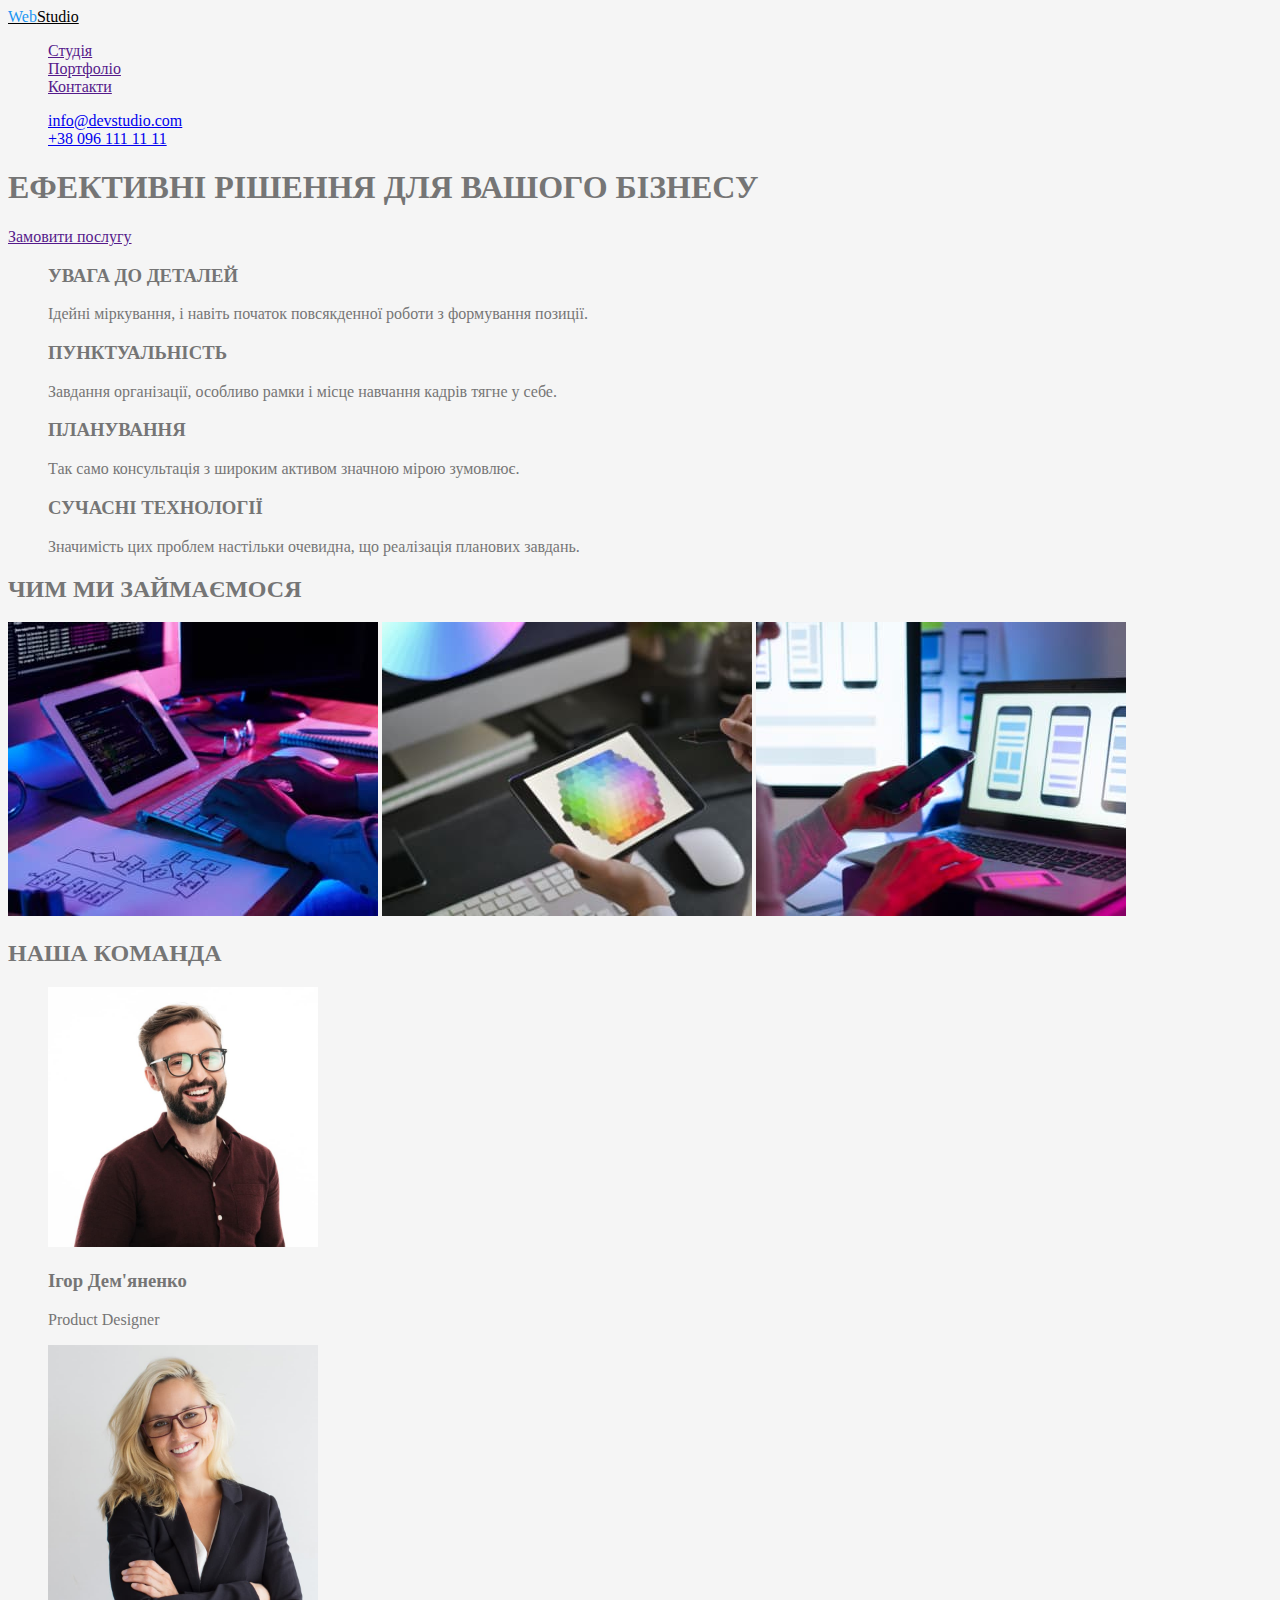
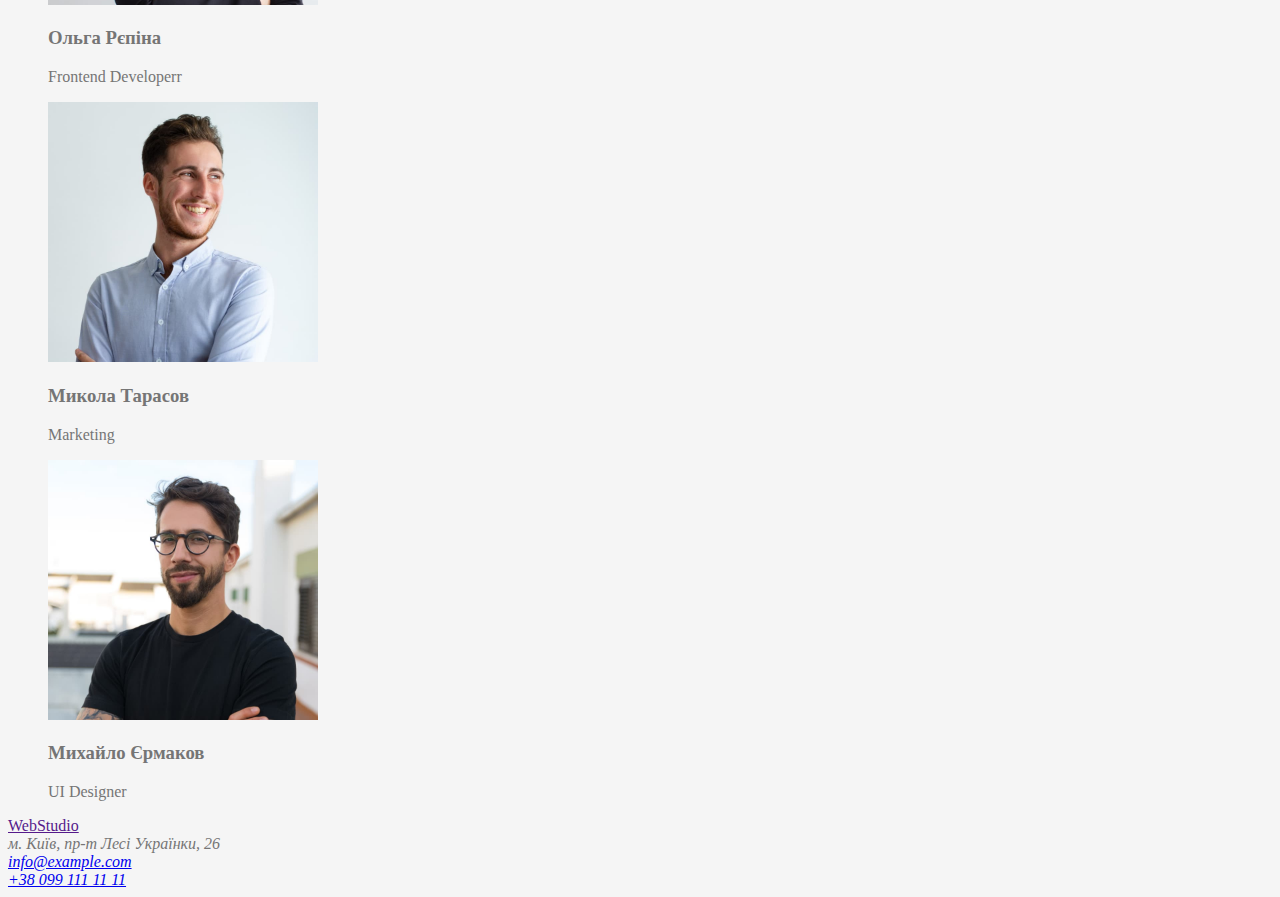
==== index.html @ bde642f1 "Add files via upload" ====
<!DOCTYPE html>
<html lang="uk">
<head>
    <meta charset="UTF-8">
    <meta http-equiv="X-UA-Compatible" content="IE=edge">
    <meta name="viewport" content="width=device-width, initial-scale=1.0">
    <title>goit-markup-hw-01</title>
    <link rel="stylesheet" href="./css/styles.css">
</head>
<body class="page">
<header>
    <nav>
    <a class="logo" href=""><span>Web</span>Studio</a>
</header>
    <ul class="site-nav list">
    <li><a href="">Студія</a></li>
    <li><a href="">Портфоліо</a></li>
    <li><a href="">Контакти</a></li>
    </ul>
    </nav>
    <ul class="contacts list">
    <li><a href="mailto:info@devstudio.com">info@devstudio.com</a></li>
    <li><a href="tel:+380961111111">+38 096 111 11 11</a></li>
    </ul>

<section>
    <h1>ЕФЕКТИВНІ РІШЕННЯ ДЛЯ ВАШОГО БІЗНЕСУ</h1>
    <a href="">Замовити послугу</a>
</section>

    <!-- <h2>Переваги</h2> -->
<section>
    <ul class="benefits list">
        <li>
            <h3>УВАГА ДО ДЕТАЛЕЙ</h3>
            <p>Ідейні міркування, і навіть початок повсякденної роботи з формування позиції.</p>
        </li>
        <li>
            <h3>ПУНКТУАЛЬНІСТЬ</h3>
            <p>Завдання організації, особливо рамки і місце навчання кадрів тягне у себе.</p>
        </li>
        <li>
            <h3>ПЛАНУВАННЯ</h3>
            <p>Так само консультація з широким активом значною мірою зумовлює.</p>
        </li>
        <li>
            <h3>СУЧАСНІ ТЕХНОЛОГІЇ</h3>
            <p>Значимість цих проблем настільки очевидна, що реалізація планових завдань.</p>
        </li>
    </ul>
</section>

    <!-- Послуги -->
<section>
    <h2>ЧИМ МИ ЗАЙМАЄМОСЯ</h2>
            <img src="./images/img-left (1).jpg" alt="Людина працює на десктоп комп'ютері" width="370">
            <img src="./images/img-right (1).jpg" alt="Людина працює на планшеті" width="370">
            <img src="./images/img-center (1).jpg" alt="Людина працює на телефоні" width="370">
</section>

    <!-- Наша команда -->
<section>
    <h2>НАША КОМАНДА</h2>
    <ul class="team list">
        <li>
            <img src="./images/igor (1).jpg" alt="Ігор" width="270">
            <h3>Ігор Дем'яненко</h3>
            <p>Product Designer</p>
        </li>
        <li>
            <img src="./images/olga (1).jpg" alt="Ольга" width="270">
            <h3>Ольга Рєпіна</h3>
            <p>Frontend Developerr</p>
        </li>
        <li>
            <img src="./images/mikola (1).jpg" alt="Микола" width="270">
            <h3>Микола Тарасов</h3>
            <p>Marketing</p>
        </li>
        <li>
            <img src="./images/mihaylo (1).jpg" alt="Михайло" width="270">
            <h3>Михайло Єрмаков</h3>
            <p>UI Designer</p>
        </li>
    </ul>
</section>

<footer>
    <a href="">WebStudio</a>
    <address>м. Київ, пр-т Лесі Українки, 26 <br>
    <a href="mailto:info@example.com">info@example.com</a> <br>
    <a href="tel:+380991111111">+38 099 111 11 11</a>
    </address>
</footer>
</body>
</html>
---- css/styles.css ----
body {
    background-color: #F5F5F5;
    color: #757575;

}

.logo span {
    color: #2196F3;
}

.logo {
    color: #000000;
}

.list {
    list-style: none;
}
/* Цвет заголовков #212121 */

/* Цвет основного текста #757575 */

 /* белый #ffffff  */

/* акцент #2196F3  */

/* Цвет дополнительного фона #F5F5F5 */

/* Цвет дополнительного фона #F5F4FA */
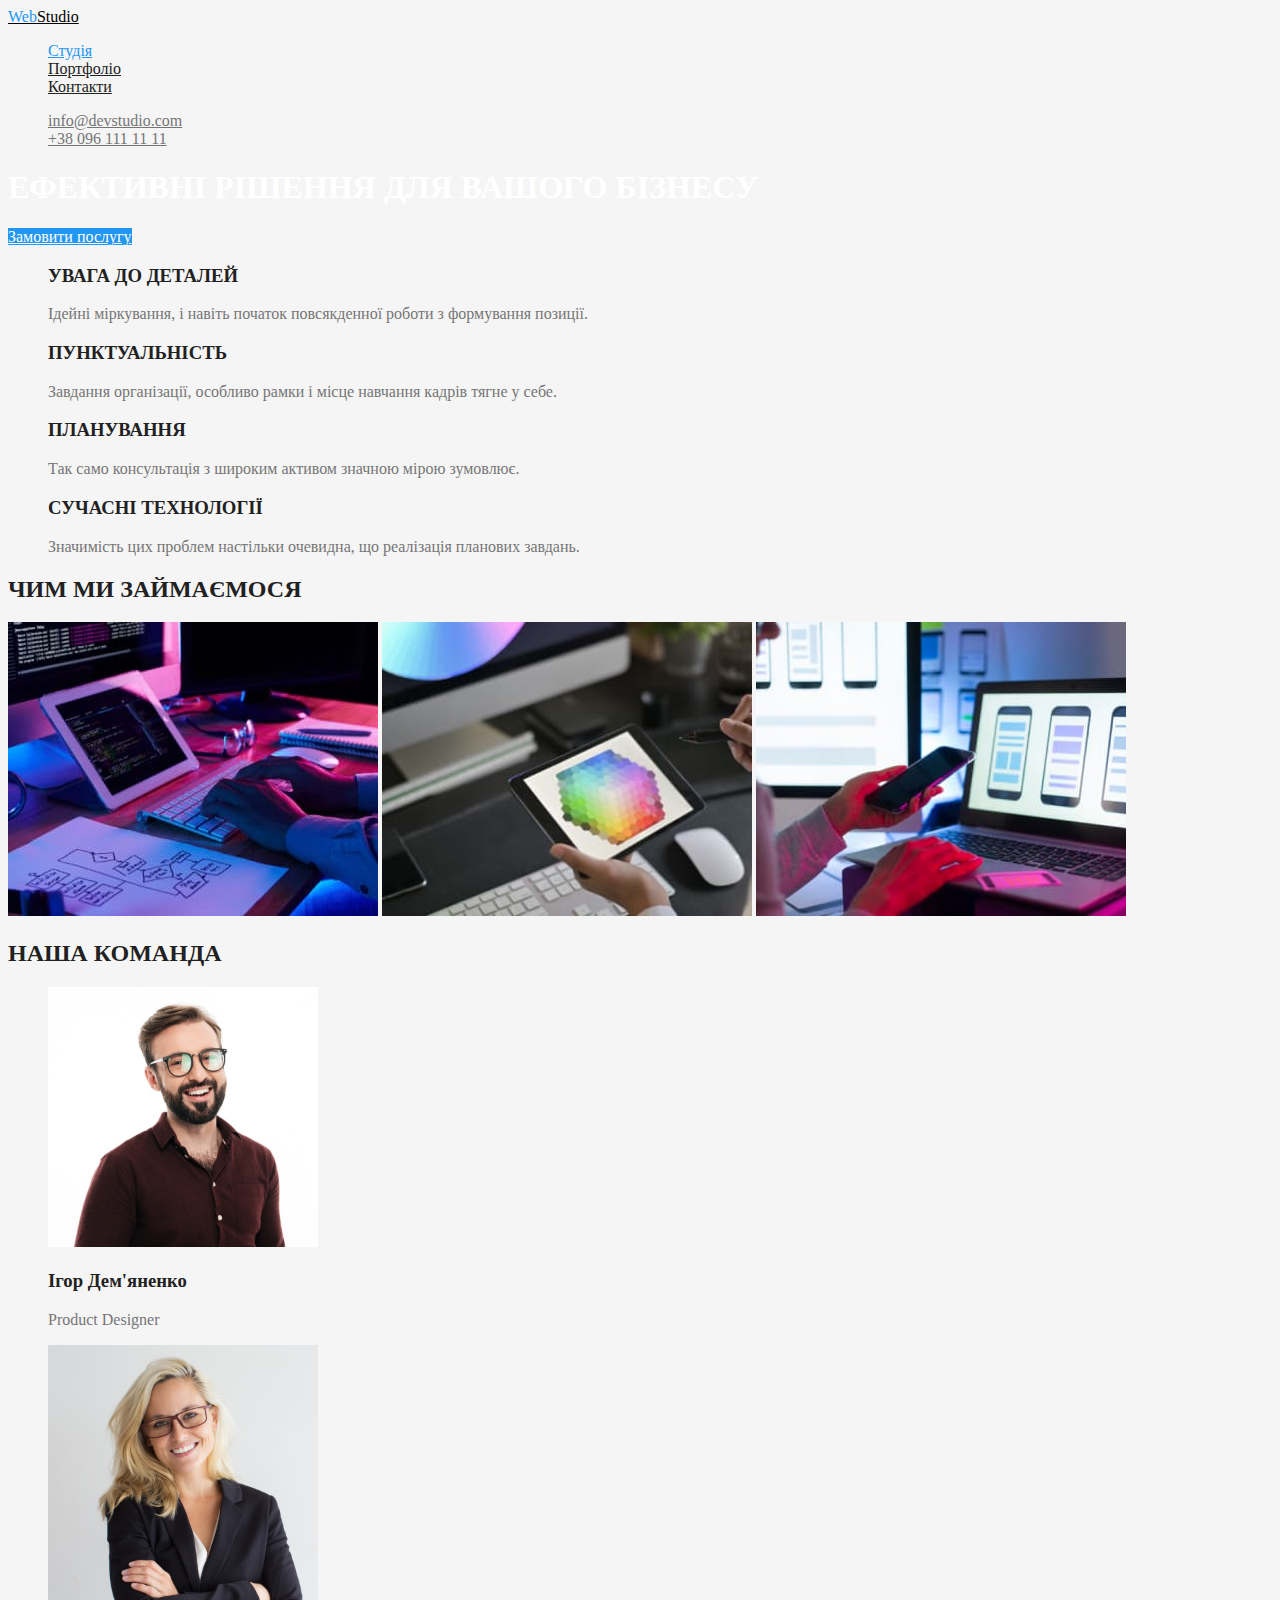
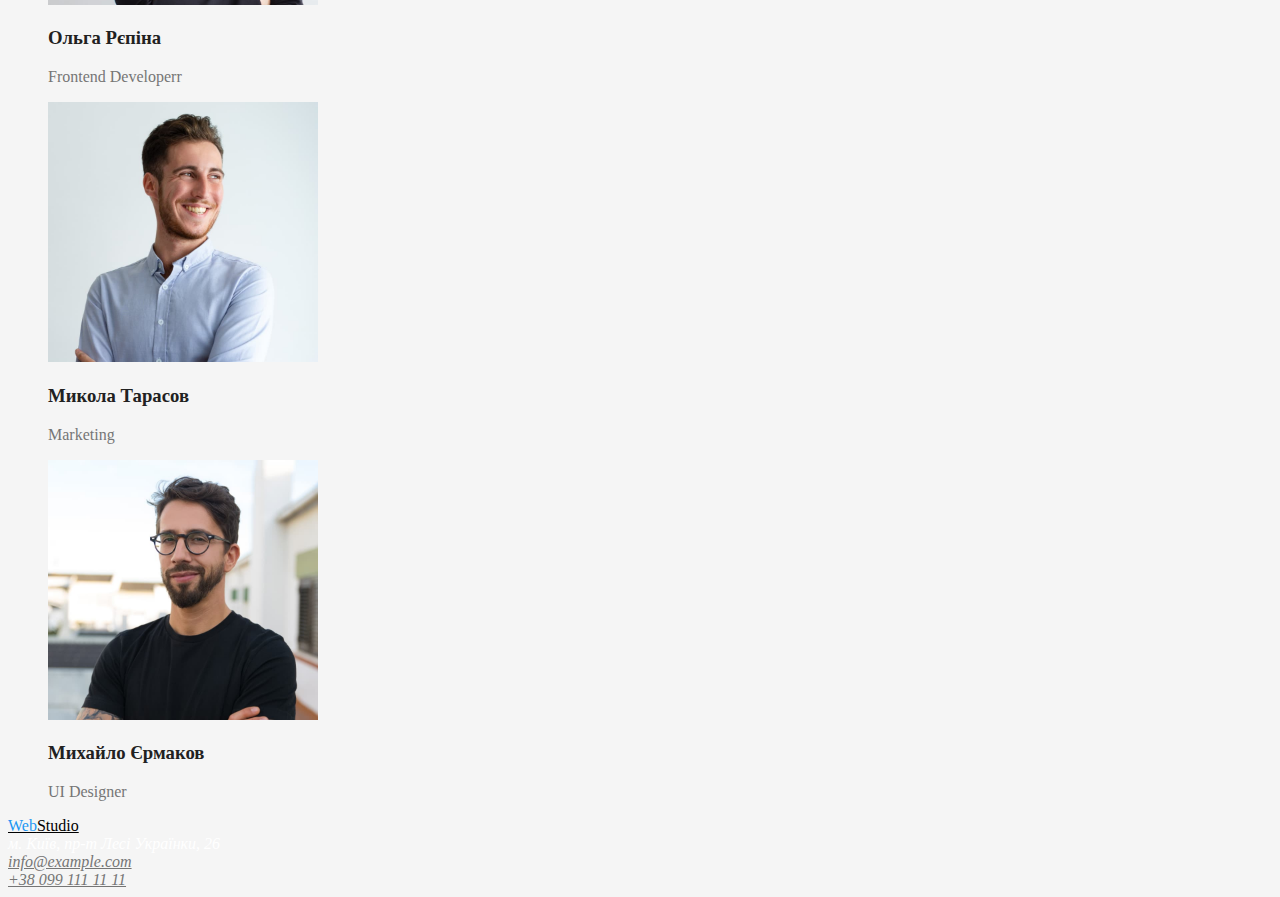
==== commit d77c4483: "добавил стили" ====
--- a/index.html
+++ b/index.html
@@ -5,6 +5,7 @@
     <meta http-equiv="X-UA-Compatible" content="IE=edge">
     <meta name="viewport" content="width=device-width, initial-scale=1.0">
     <title>goit-markup-hw-01</title>
+    <link rel="stylesheet" href="./css/common.css">
     <link rel="stylesheet" href="./css/styles.css">
 </head>
 <body class="page">
@@ -13,9 +14,9 @@
     <a class="logo" href=""><span>Web</span>Studio</a>
 </header>
     <ul class="site-nav list">
-    <li><a href="">Студія</a></li>
-    <li><a href="">Портфоліо</a></li>
-    <li><a href="">Контакти</a></li>
+    <li><a href="" class="link curent">Студія</a></li>
+    <li><a href="./portfolio.html" class="link">Портфоліо</a></li>
+    <li><a href="" class="link">Контакти</a></li>
     </ul>
     </nav>
     <ul class="contacts list">
@@ -23,73 +24,75 @@
     <li><a href="tel:+380961111111">+38 096 111 11 11</a></li>
     </ul>
 
-<section>
-    <h1>ЕФЕКТИВНІ РІШЕННЯ ДЛЯ ВАШОГО БІЗНЕСУ</h1>
-    <a href="">Замовити послугу</a>
+<section class="hero">
+    <h1 class="hero-title">ЕФЕКТИВНІ РІШЕННЯ ДЛЯ ВАШОГО БІЗНЕСУ</h1>
+    <a href="" class="button-primary">Замовити послугу</a>
 </section>
 
     <!-- <h2>Переваги</h2> -->
-<section>
+<section class="section">
     <ul class="benefits list">
         <li>
-            <h3>УВАГА ДО ДЕТАЛЕЙ</h3>
-            <p>Ідейні міркування, і навіть початок повсякденної роботи з формування позиції.</p>
+            <h3 class="section-title">УВАГА ДО ДЕТАЛЕЙ</h3>
+            <p class="section-text">Ідейні міркування, і навіть початок повсякденної роботи з формування позиції.</p>
         </li>
         <li>
-            <h3>ПУНКТУАЛЬНІСТЬ</h3>
-            <p>Завдання організації, особливо рамки і місце навчання кадрів тягне у себе.</p>
+            <h3 class="section-title">ПУНКТУАЛЬНІСТЬ</h3>
+            <p class="section-text">Завдання організації, особливо рамки і місце навчання кадрів тягне у себе.</p>
         </li>
         <li>
-            <h3>ПЛАНУВАННЯ</h3>
-            <p>Так само консультація з широким активом значною мірою зумовлює.</p>
+            <h3 class="section-title">ПЛАНУВАННЯ</h3>
+            <p class="section-text">Так само консультація з широким активом значною мірою зумовлює.</p>
         </li>
         <li>
-            <h3>СУЧАСНІ ТЕХНОЛОГІЇ</h3>
-            <p>Значимість цих проблем настільки очевидна, що реалізація планових завдань.</p>
+            <h3 class="section-title">СУЧАСНІ ТЕХНОЛОГІЇ</h3>
+            <p class="section-text">Значимість цих проблем настільки очевидна, що реалізація планових завдань.</p>
         </li>
     </ul>
 </section>
 
     <!-- Послуги -->
-<section>
-    <h2>ЧИМ МИ ЗАЙМАЄМОСЯ</h2>
+<section class="section">
+    <h2 class="section-title">ЧИМ МИ ЗАЙМАЄМОСЯ</h2>
             <img src="./images/img-left (1).jpg" alt="Людина працює на десктоп комп'ютері" width="370">
             <img src="./images/img-right (1).jpg" alt="Людина працює на планшеті" width="370">
             <img src="./images/img-center (1).jpg" alt="Людина працює на телефоні" width="370">
 </section>
 
     <!-- Наша команда -->
-<section>
-    <h2>НАША КОМАНДА</h2>
+<section class="section teame">
+    <h2 class="section-title">НАША КОМАНДА</h2>
     <ul class="team list">
         <li>
             <img src="./images/igor (1).jpg" alt="Ігор" width="270">
-            <h3>Ігор Дем'яненко</h3>
-            <p>Product Designer</p>
+            <h3 class="section-title">Ігор Дем'яненко</h3>
+            <p class="teame job">Product Designer</p>
         </li>
         <li>
             <img src="./images/olga (1).jpg" alt="Ольга" width="270">
-            <h3>Ольга Рєпіна</h3>
-            <p>Frontend Developerr</p>
+            <h3 class="section-title">Ольга Рєпіна</h3>
+            <p class="teame job">Frontend Developerr</p>
         </li>
         <li>
             <img src="./images/mikola (1).jpg" alt="Микола" width="270">
-            <h3>Микола Тарасов</h3>
-            <p>Marketing</p>
+            <h3 class="section-title">Микола Тарасов</h3>
+            <p class="teame job">Marketing</p>
         </li>
         <li>
             <img src="./images/mihaylo (1).jpg" alt="Михайло" width="270">
-            <h3>Михайло Єрмаков</h3>
-            <p>UI Designer</p>
+            <h3 class="section-title">Михайло Єрмаков</h3>
+            <p class="teame job">UI Designer</p>
         </li>
     </ul>
 </section>
 
 <footer>
-    <a href="">WebStudio</a>
-    <address>м. Київ, пр-т Лесі Українки, 26 <br>
-    <a href="mailto:info@example.com">info@example.com</a> <br>
-    <a href="tel:+380991111111">+38 099 111 11 11</a>
+    <a class="logo" href=""><span>Web</span>Studio</a>
+    <address class="address">м. Київ, пр-т Лесі Українки, 26 <br>
+        <div class="contacts">
+        <a href="mailto:info@example.com">info@example.com</a> <br>
+        <a href="tel:+380991111111">+38 099 111 11 11</a>
+        </div>
     </address>
 </footer>
 </body>
--- a/css/common.css
+++ b/css/common.css
@@ -0,0 +1,72 @@
+:root {
+    --primery-text-color: #757575;
+    --title-text-color: #212121;
+    --accent-color: #2196F3;
+}
+
+body {
+    background-color: #F5F5F5;
+    color: var(--primery-text-color);
+
+}
+
+.logo span {
+    color: #2196F3;
+}
+
+.logo {
+    color: #000000;
+}
+.logo:hover {
+    color: #2196F3;
+}
+.logo span:hover {
+    color: #000000;
+}
+
+.site-nav .link.curent {
+    color: var(--accent-color);
+}
+
+
+.list {
+    list-style: none;
+}
+/* Цвет заголовков #212121 */
+
+/* Цвет основного текста #757575 */
+
+ /* белый #ffffff  */
+
+/* акцент #2196F3  */
+
+/* Цвет основного фона #F5F5F5 */
+
+/* Цвет дополнительного фона #F5F4FA */
+
+
+    /* site-nav */
+.site-nav a {
+    color:var(--title-text-color);
+}
+.contacts a {
+    color: var(--primery-text-color);
+}
+
+.site-nav a:hover,
+.site-nav a:focus {
+    color: var(--accent-color);
+}
+
+.contacts a:hover,
+.contacts a:focus {
+    color: var(--accent-color);
+}
+
+
+/* Футер */
+
+.address {
+    color: #FFFFFF;
+}
+
--- a/css/styles.css
+++ b/css/styles.css
@@ -1,6 +1,12 @@
+:root {
+    --primery-text-color: #757575;
+    --title-text-color: #212121;
+    --accent-color: #2196F3;
+}
+
 body {
     background-color: #F5F5F5;
-    color: #757575;
+    color: var(--primery-text-color);
 
 }
 
@@ -11,6 +17,17 @@
 .logo {
     color: #000000;
 }
+.logo:hover {
+    color: #2196F3;
+}
+.logo span:hover {
+    color: #000000;
+}
+
+.site-nav .link.curent {
+    color: var(--accent-color);
+}
+
 
 .list {
     list-style: none;
@@ -23,7 +40,66 @@
 
 /* акцент #2196F3  */
 
-/* Цвет дополнительного фона #F5F5F5 */
+/* Цвет основного фона #F5F5F5 */
 
 /* Цвет дополнительного фона #F5F4FA */
 
+
+    /* site-nav */
+.site-nav a {
+    color:var(--title-text-color);
+}
+.contacts a {
+    color: rgba(117, 117, 117, 1);
+}
+
+.site-nav a:hover,
+.site-nav a:focus {
+    color: var(--accent-color);
+}
+
+.contacts a:hover,
+.contacts a:focus {
+    color: var(--accent-color);
+}
+
+.section-title {
+    color: var(--title-text-color);
+}
+
+    /* Hero */
+
+.hero-title {
+    color: #FFFFFF;
+}
+.button-primary {
+    color: #FFFFFF;
+    background-color: var(--accent-color);
+}
+
+    /* Section */
+    
+.section-title {
+    color: var(--title-text-color);
+}
+
+    /* Переваги */
+
+.section-text {
+    color: var(--primery-text-color);
+}  
+
+    /* Послуги */
+
+    /* Команда */
+
+ .teame job {
+    color: var(--primery-text-color);
+ }   
+
+    /* Футер */
+
+.address {
+    color: #FFFFFF;
+}
+
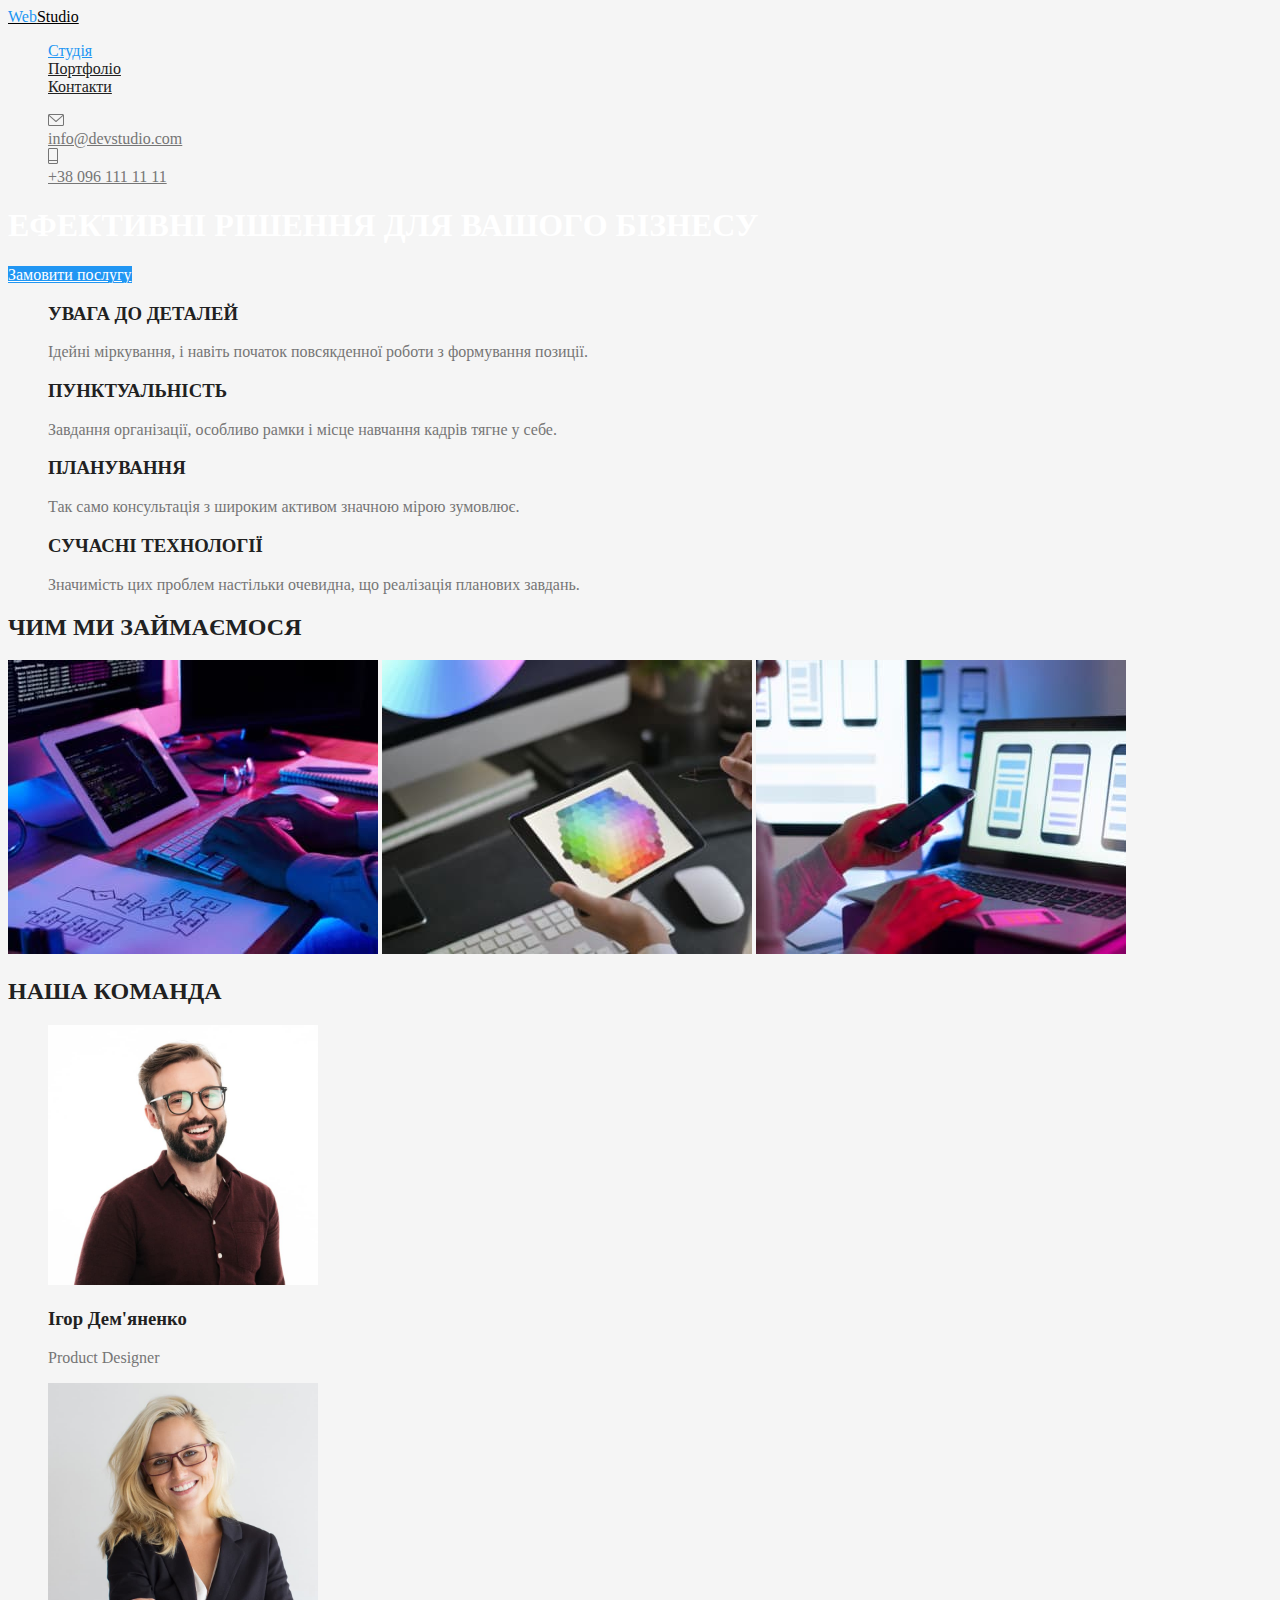
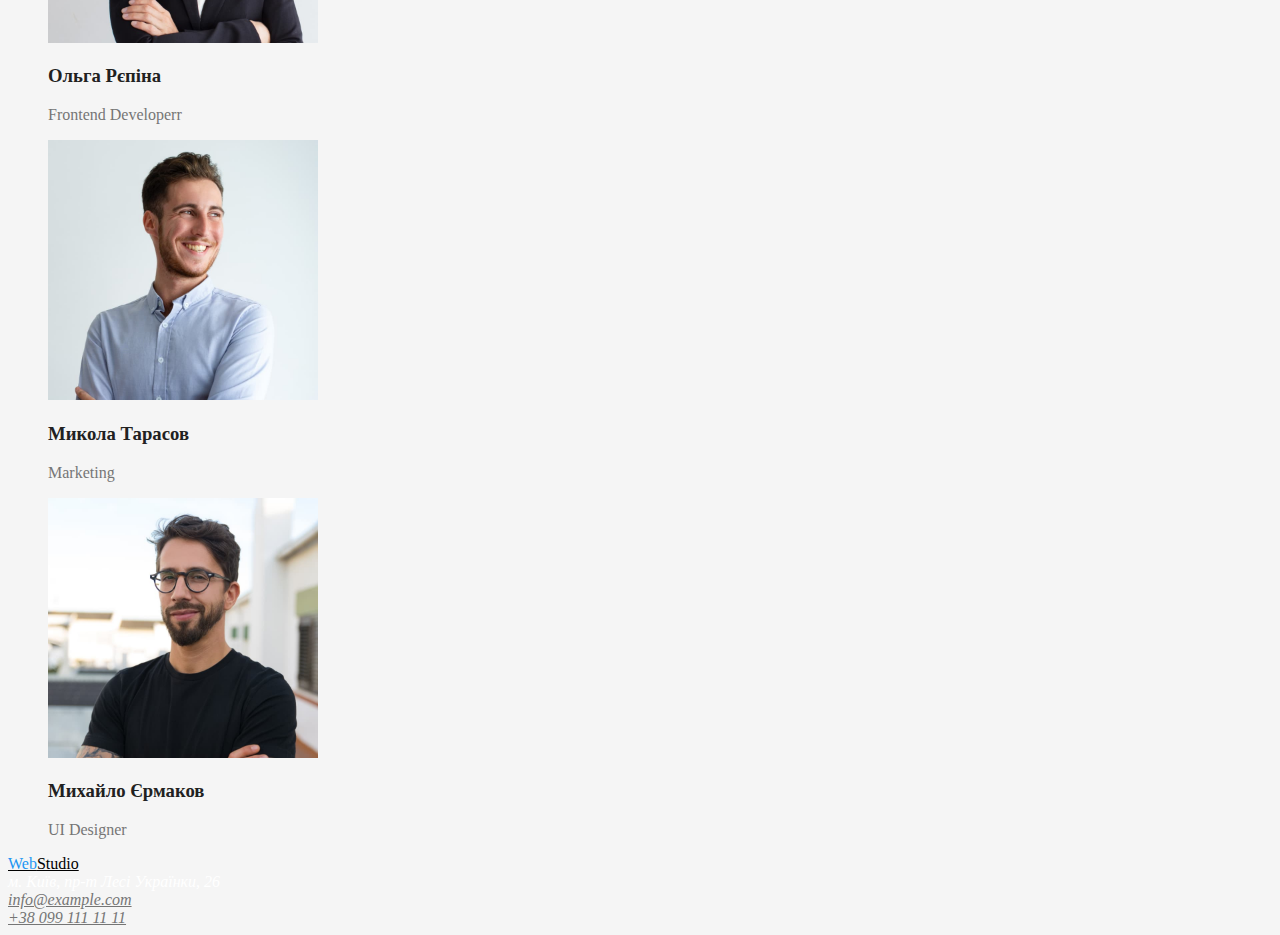
==== commit 22d0ff80: "Добавив  іконки в хедер" ====
--- a/index.html
+++ b/index.html
@@ -20,7 +20,9 @@
     </ul>
     </nav>
     <ul class="contacts list">
+    <img src="./images/iconmail.svg" alt="Иконка конверт">
     <li><a href="mailto:info@devstudio.com">info@devstudio.com</a></li>
+    <img src="./images/icontel.svg" alt="Иконка телефон">
     <li><a href="tel:+380961111111">+38 096 111 11 11</a></li>
     </ul>
 
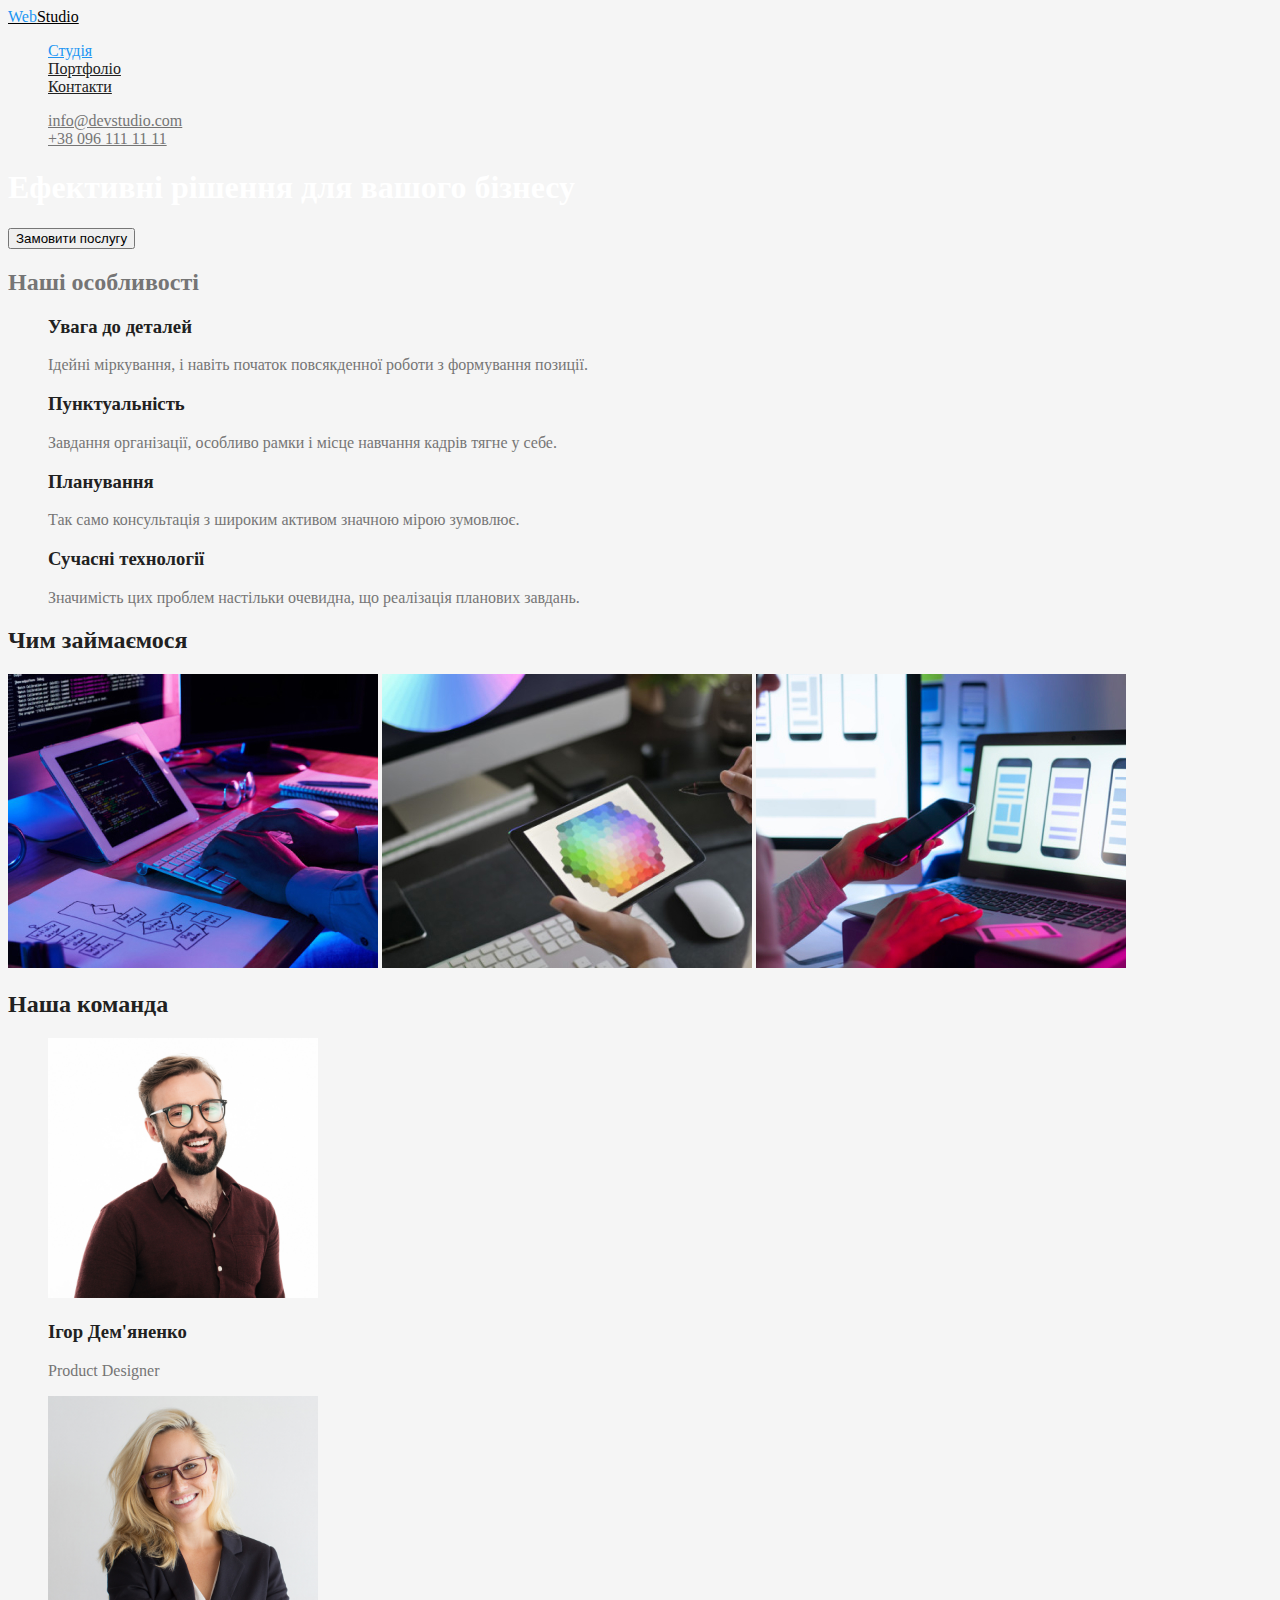
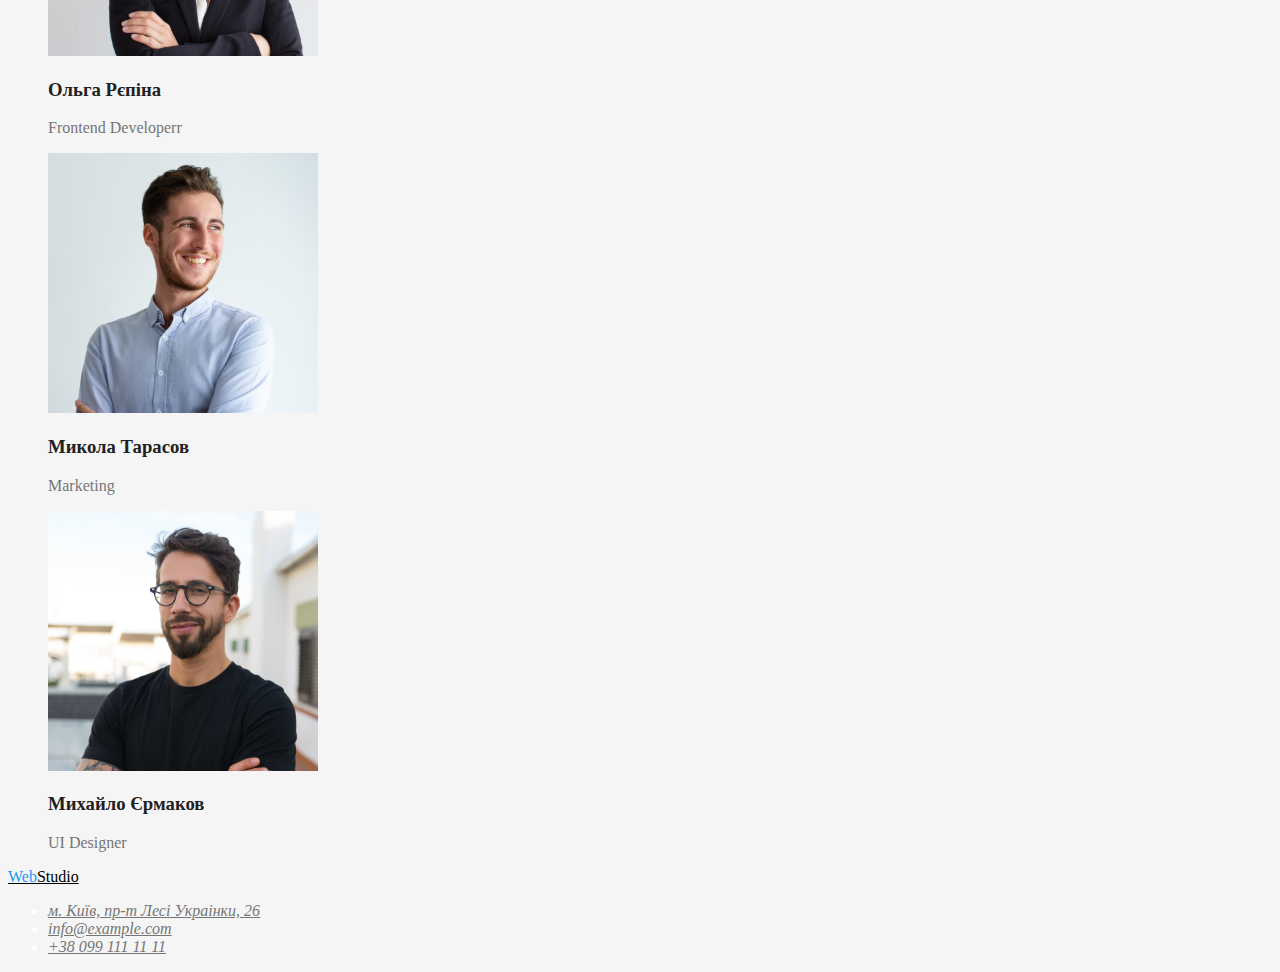
==== commit b1ce6e9c: "вніс правки після перевірки 1го ДЗ ментором" ====
--- a/index.html
+++ b/index.html
@@ -4,50 +4,65 @@
     <meta charset="UTF-8">
     <meta http-equiv="X-UA-Compatible" content="IE=edge">
     <meta name="viewport" content="width=device-width, initial-scale=1.0">
-    <title>goit-markup-hw-01</title>
+    <title>goit-markup-hw-02</title>
     <link rel="stylesheet" href="./css/common.css">
     <link rel="stylesheet" href="./css/styles.css">
+
+    <!-- Favicon start-->
+    <link rel="apple-touch-icon" sizes="180x180" href="./images/favicon/apple-touch-icon.png">
+    <link rel="icon" type="image/png" sizes="32x32" href="./images/favicon/favicon-32x32.png">
+    <link rel="icon" type="image/png" sizes="16x16" href="./images/favicon/favicon-16x16.png">
+    <link rel="manifest" href="./images/favicon/site.webmanifest">
+    <meta name="msapplication-TileColor" content="#da532c">
+    <meta name="theme-color" content="#ffffff">
+    <!-- Favicon end -->
+
 </head>
 <body class="page">
 <header>
     <nav>
     <a class="logo" href=""><span>Web</span>Studio</a>
-</header>
+
     <ul class="site-nav list">
     <li><a href="" class="link curent">Студія</a></li>
     <li><a href="./portfolio.html" class="link">Портфоліо</a></li>
     <li><a href="" class="link">Контакти</a></li>
     </ul>
     </nav>
+</header>
     <ul class="contacts list">
-    <img src="./images/iconmail.svg" alt="Иконка конверт">
     <li><a href="mailto:info@devstudio.com">info@devstudio.com</a></li>
-    <img src="./images/icontel.svg" alt="Иконка телефон">
     <li><a href="tel:+380961111111">+38 096 111 11 11</a></li>
     </ul>
 
+<main>
+
 <section class="hero">
-    <h1 class="hero-title">ЕФЕКТИВНІ РІШЕННЯ ДЛЯ ВАШОГО БІЗНЕСУ</h1>
-    <a href="" class="button-primary">Замовити послугу</a>
+    <h1 class="hero-title">Ефективні рішення для вашого бізнесу</h1>
+    <button type="button">Замовити послугу</button>
 </section>
 
     <!-- <h2>Переваги</h2> -->
 <section class="section">
+
+    <!-- цей h2 будемо скривати -->
+    <h2>Наші особливості</h2>
+
     <ul class="benefits list">
         <li>
-            <h3 class="section-title">УВАГА ДО ДЕТАЛЕЙ</h3>
+            <h3 class="section-title">Увага до деталей</h3>
             <p class="section-text">Ідейні міркування, і навіть початок повсякденної роботи з формування позиції.</p>
         </li>
         <li>
-            <h3 class="section-title">ПУНКТУАЛЬНІСТЬ</h3>
+            <h3 class="section-title">Пунктуальність</h3>
             <p class="section-text">Завдання організації, особливо рамки і місце навчання кадрів тягне у себе.</p>
         </li>
         <li>
-            <h3 class="section-title">ПЛАНУВАННЯ</h3>
+            <h3 class="section-title">Планування</h3>
             <p class="section-text">Так само консультація з широким активом значною мірою зумовлює.</p>
         </li>
         <li>
-            <h3 class="section-title">СУЧАСНІ ТЕХНОЛОГІЇ</h3>
+            <h3 class="section-title">Сучасні технології</h3>
             <p class="section-text">Значимість цих проблем настільки очевидна, що реалізація планових завдань.</p>
         </li>
     </ul>
@@ -55,46 +70,55 @@
 
     <!-- Послуги -->
 <section class="section">
-    <h2 class="section-title">ЧИМ МИ ЗАЙМАЄМОСЯ</h2>
-            <img src="./images/img-left (1).jpg" alt="Людина працює на десктоп комп'ютері" width="370">
-            <img src="./images/img-right (1).jpg" alt="Людина працює на планшеті" width="370">
-            <img src="./images/img-center (1).jpg" alt="Людина працює на телефоні" width="370">
+    <h2 class="section-title">Чим займаємося</h2>
+            <img src="./images/img-left.jpg" alt="Людина працює на десктоп комп'ютері" width="370">
+            <img src="./images/img-right.jpg" alt="Людина працює на планшеті" width="370">
+            <img src="./images/img-center.jpg" alt="Людина працює на телефоні" width="370">
 </section>
 
     <!-- Наша команда -->
 <section class="section teame">
-    <h2 class="section-title">НАША КОМАНДА</h2>
+    <h2 class="section-title">Наша команда</h2>
     <ul class="team list">
         <li>
-            <img src="./images/igor (1).jpg" alt="Ігор" width="270">
+            <img src="./images/igor.jpg" alt="Ігор" width="270">
             <h3 class="section-title">Ігор Дем'яненко</h3>
             <p class="teame job">Product Designer</p>
         </li>
         <li>
-            <img src="./images/olga (1).jpg" alt="Ольга" width="270">
+            <img src="./images/olga.jpg" alt="Ольга" width="270">
             <h3 class="section-title">Ольга Рєпіна</h3>
             <p class="teame job">Frontend Developerr</p>
         </li>
         <li>
-            <img src="./images/mikola (1).jpg" alt="Микола" width="270">
+            <img src="./images/mikola.jpg" alt="Микола" width="270">
             <h3 class="section-title">Микола Тарасов</h3>
             <p class="teame job">Marketing</p>
         </li>
         <li>
-            <img src="./images/mihaylo (1).jpg" alt="Михайло" width="270">
+            <img src="./images/mihaylo.jpg" alt="Михайло" width="270">
             <h3 class="section-title">Михайло Єрмаков</h3>
             <p class="teame job">UI Designer</p>
         </li>
     </ul>
 </section>
 
+</main>
+
 <footer>
     <a class="logo" href=""><span>Web</span>Studio</a>
-    <address class="address">м. Київ, пр-т Лесі Українки, 26 <br>
-        <div class="contacts">
-        <a href="mailto:info@example.com">info@example.com</a> <br>
-        <a href="tel:+380991111111">+38 099 111 11 11</a>
-        </div>
+    <address class="address">
+        <ul class="contacts">
+            <li>
+            <a href="https://goo.gl/maps/CPtrU1FHBa2aNyZL9" target="_blank" rel="noopener noreferrer nofollow">м. Київ, пр-т Лесі Украінки, 26</a>  
+            </li>
+            <li>
+            <a href="mailto:info@example.com">info@example.com</a>
+            </li>
+            <li>
+            <a href="tel:+380991111111">+38 099 111 11 11</a>
+            </li>
+        </ul>
     </address>
 </footer>
 </body>
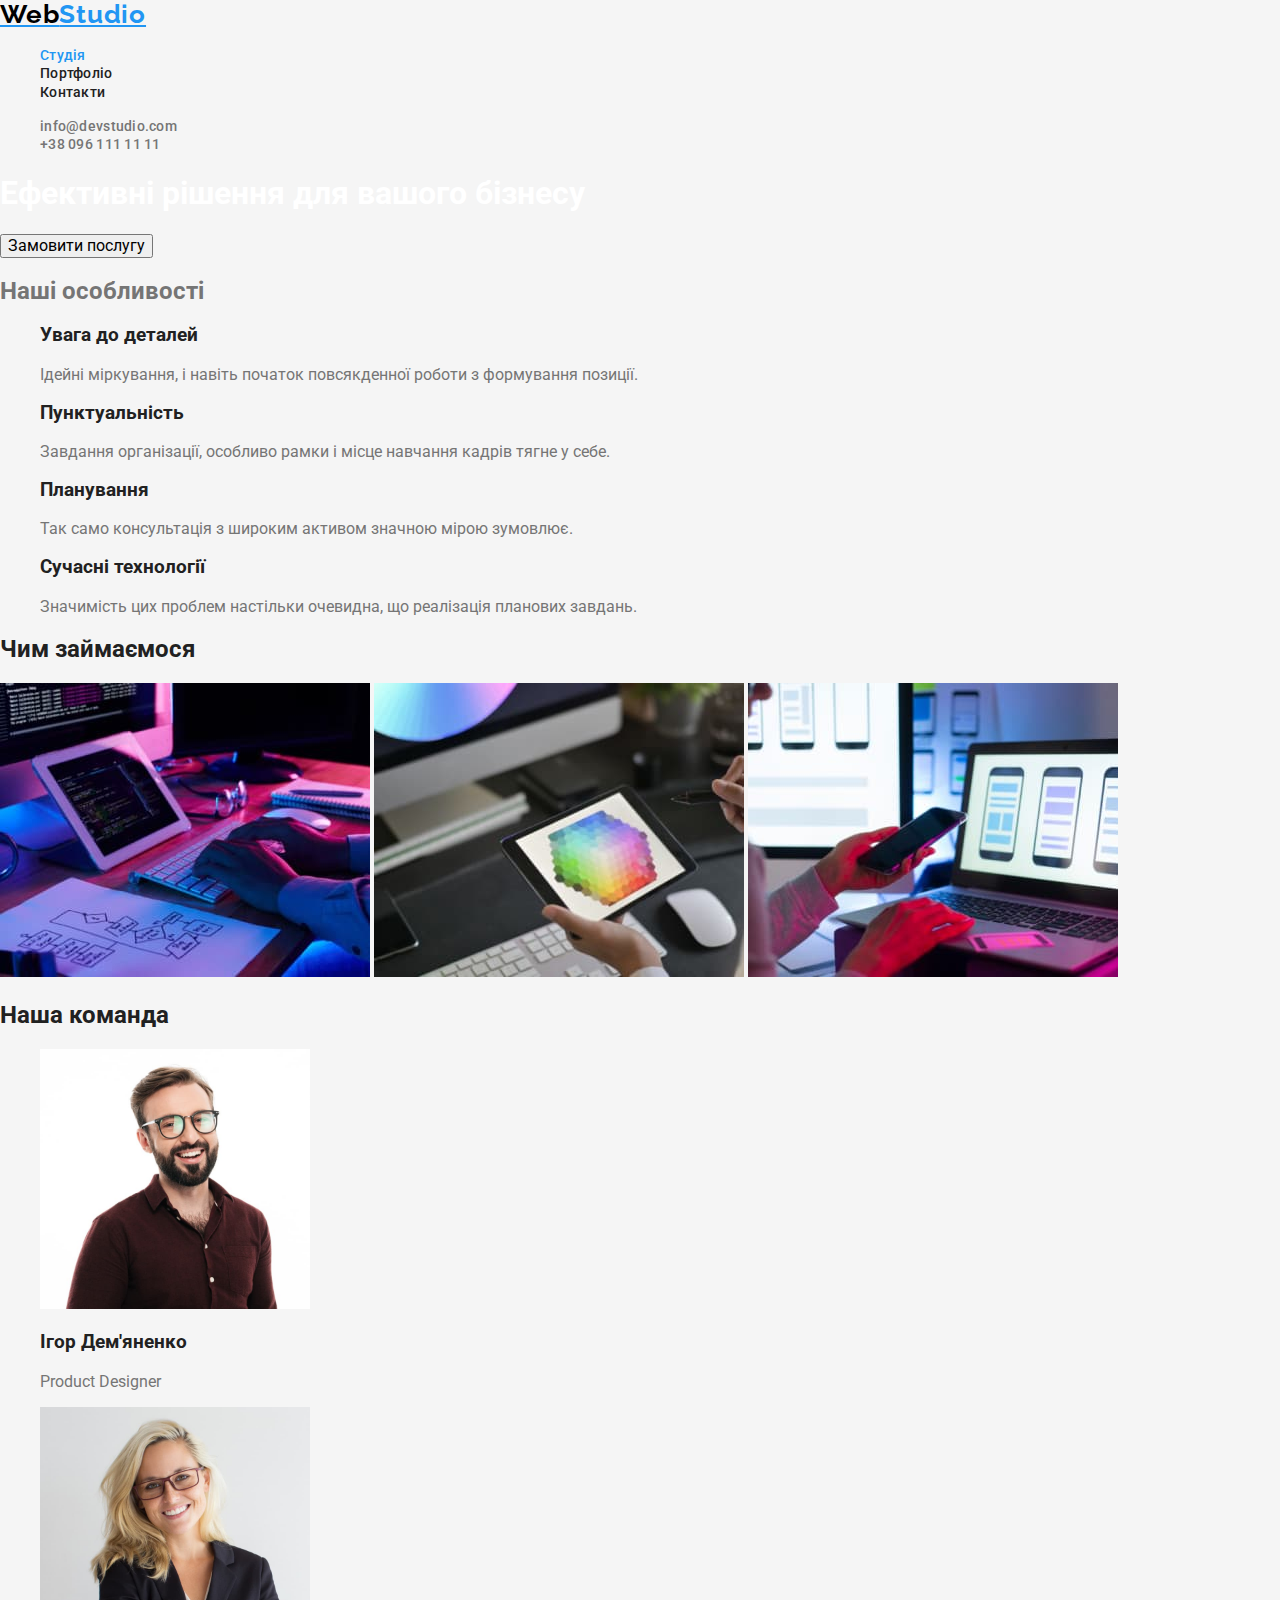
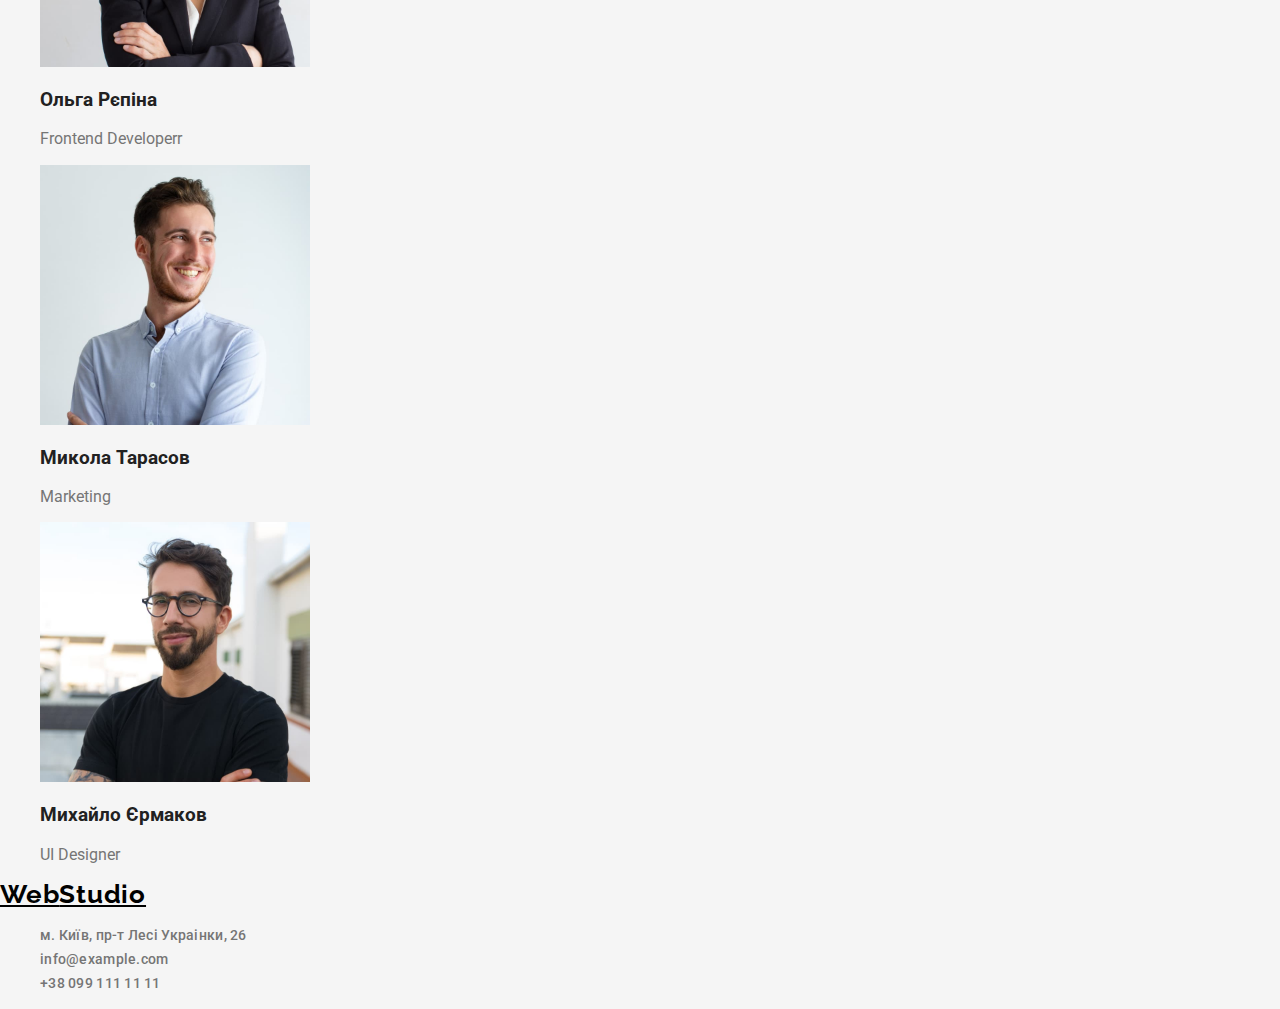
==== commit 3efbdf21: "сделал файл portfolio.css" ====
--- a/index.html
+++ b/index.html
@@ -5,6 +5,12 @@
     <meta http-equiv="X-UA-Compatible" content="IE=edge">
     <meta name="viewport" content="width=device-width, initial-scale=1.0">
     <title>goit-markup-hw-02</title>
+
+    <link rel="preconnect" href="https://fonts.googleapis.com">
+    <link rel="preconnect" href="https://fonts.gstatic.com" crossorigin>
+    <link href="https://fonts.googleapis.com/css2?family=Raleway:wght@700&family=Roboto:wght@400;500;700;900&display=swap" rel="stylesheet">
+
+    <link rel="stylesheet" href="https://cdnjs.cloudflare.com/ajax/libs/modern-normalize/1.1.0/modern-normalize.min.css">
     <link rel="stylesheet" href="./css/common.css">
     <link rel="stylesheet" href="./css/styles.css">
 
@@ -83,22 +89,22 @@
         <li>
             <img src="./images/igor.jpg" alt="Ігор" width="270">
             <h3 class="section-title">Ігор Дем'яненко</h3>
-            <p class="teame job">Product Designer</p>
+            <p lang="en" class="teame job">Product Designer</p>
         </li>
         <li>
             <img src="./images/olga.jpg" alt="Ольга" width="270">
             <h3 class="section-title">Ольга Рєпіна</h3>
-            <p class="teame job">Frontend Developerr</p>
+            <p lang="en" class="teame job">Frontend Developerr</p>
         </li>
         <li>
             <img src="./images/mikola.jpg" alt="Микола" width="270">
             <h3 class="section-title">Микола Тарасов</h3>
-            <p class="teame job">Marketing</p>
+            <p lang="en" class="teame job">Marketing</p>
         </li>
         <li>
             <img src="./images/mihaylo.jpg" alt="Михайло" width="270">
             <h3 class="section-title">Михайло Єрмаков</h3>
-            <p class="teame job">UI Designer</p>
+            <p lang="en" class="teame job">UI Designer</p>
         </li>
     </ul>
 </section>
@@ -108,7 +114,7 @@
 <footer>
     <a class="logo" href=""><span>Web</span>Studio</a>
     <address class="address">
-        <ul class="contacts">
+        <ul class="contacts list">
             <li>
             <a href="https://goo.gl/maps/CPtrU1FHBa2aNyZL9" target="_blank" rel="noopener noreferrer nofollow">м. Київ, пр-т Лесі Украінки, 26</a>  
             </li>
--- a/css/common.css
+++ b/css/common.css
@@ -5,17 +5,33 @@
 }
 
 body {
+    font-family: Roboto, sans-serif;
     background-color: #F5F5F5;
     color: var(--primery-text-color);
 
 }
 
 .logo span {
-    color: #2196F3;
+    font-family: Raleway, sans-serif;
+    font-weight: 700;
+    color: #010202;
+    font-style: normal;
+    font-weight: 700;
+    font-size: 26px;
+    line-height: 1,2;
+    letter-spacing: 0.03em;
 }
 
 .logo {
+    font-family: Raleway, sans-serif;
+    font-weight: 700;
     color: #000000;
+    font-style: normal;
+    font-weight: 700;
+    font-size: 26px;
+    line-height: 1,2;
+    letter-spacing: 0.03em;
+    
 }
 .logo:hover {
     color: #2196F3;
@@ -46,12 +62,24 @@
 
 
     /* site-nav */
-.site-nav a {
-    color:var(--title-text-color);
-}
-.contacts a {
-    color: var(--primery-text-color);
-}
+    .site-nav a {
+        color:var(--title-text-color);
+        font-style: normal;
+        font-weight: 500;
+        font-size: 14px;
+        line-height: 1,4;
+        letter-spacing: 0.02em;
+        text-decoration: none;
+    }
+    .contacts a {
+        color: var(--primery-text-color);
+        font-style: normal;
+        font-weight: 500;
+        font-size: 14px;
+        line-height: 1,4;
+        letter-spacing: 0.02em;
+        text-decoration: none;
+    }
 
 .site-nav a:hover,
 .site-nav a:focus {
@@ -68,5 +96,10 @@
 
 .address {
     color: #FFFFFF;
+    font-weight: 400;
+    font-size: 14px;
+    line-height: 1.7;
+    letter-spacing: 0.03em;
+
 }
 
--- a/css/styles.css
+++ b/css/styles.css
@@ -5,17 +5,32 @@
 }
 
 body {
+    font-family: Roboto, sans-serif;
     background-color: #F5F5F5;
     color: var(--primery-text-color);
 
 }
 
 .logo span {
-    color: #2196F3;
+    font-family: Raleway, sans-serif;
+    font-weight: 700;
+    color: #010202;
+    font-style: normal;
+    font-weight: 700;
+    font-size: 26px;
+    line-height: 1,2;
+    letter-spacing: 0.03em;
 }
 
 .logo {
+    font-family: Raleway, sans-serif;
+    font-weight: 700;
     color: #000000;
+    font-style: normal;
+    font-weight: 700;
+    font-size: 26px;
+    line-height: 1,2;
+    letter-spacing: 0.03em;
 }
 .logo:hover {
     color: #2196F3;
@@ -46,11 +61,21 @@
 
 
     /* site-nav */
-.site-nav a {
-    color:var(--title-text-color);
-}
-.contacts a {
-    color: rgba(117, 117, 117, 1);
+    .site-nav a {
+        color:var(--title-text-color);
+        font-weight: 500;
+        font-size: 14px;
+        line-height: 1,4;
+        letter-spacing: 0.02em;
+        text-decoration: none;
+    }
+    .contacts a {
+        color: var(--primery-text-color);
+        font-weight: 500;
+        font-size: 14px;
+        line-height: 1,4;
+        letter-spacing: 0.02em;
+        text-decoration: none;
 }
 
 .site-nav a:hover,
@@ -75,6 +100,7 @@
 .button-primary {
     color: #FFFFFF;
     background-color: var(--accent-color);
+    font-family: inherit;
 }
 
     /* Section */
@@ -101,5 +127,10 @@
 
 .address {
     color: #FFFFFF;
+    font-weight: 400;
+    font-size: 14px;
+    line-height: 1.7;
+    letter-spacing: 0.03em;
+
 }
 
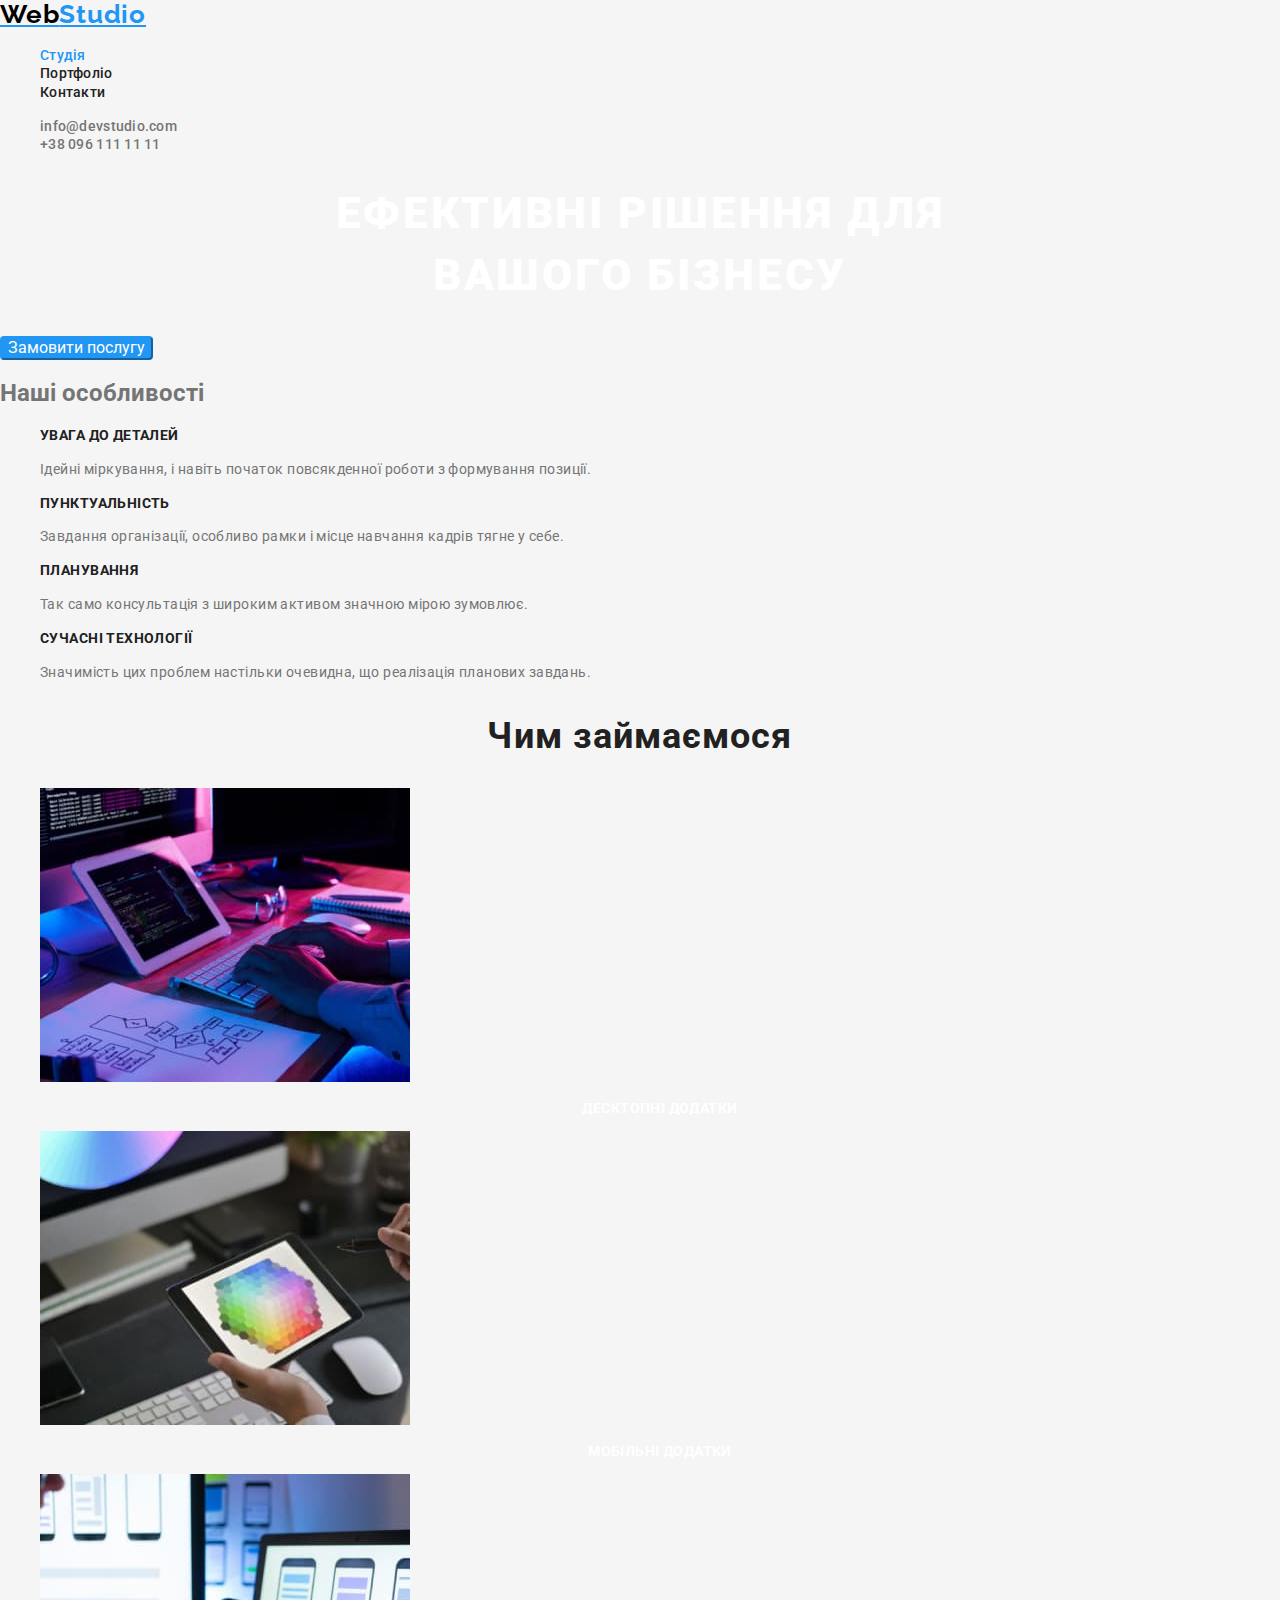
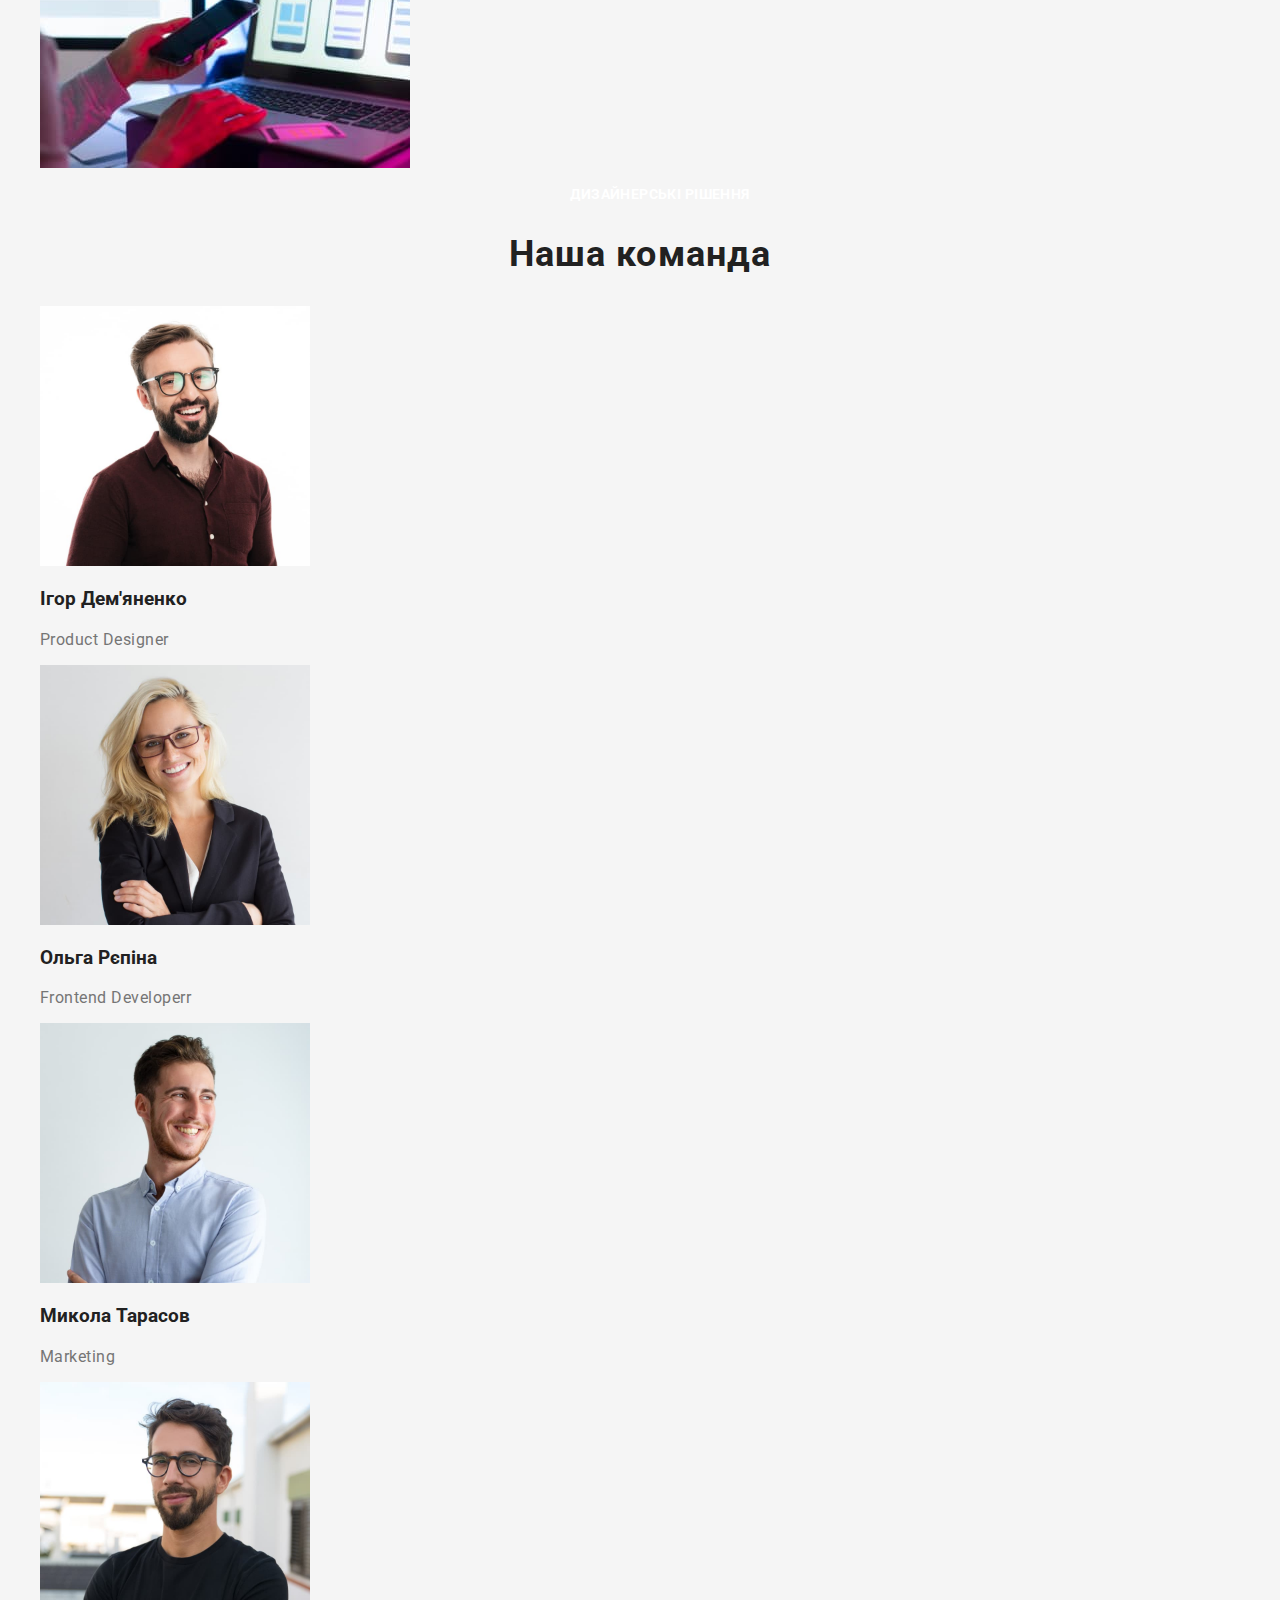
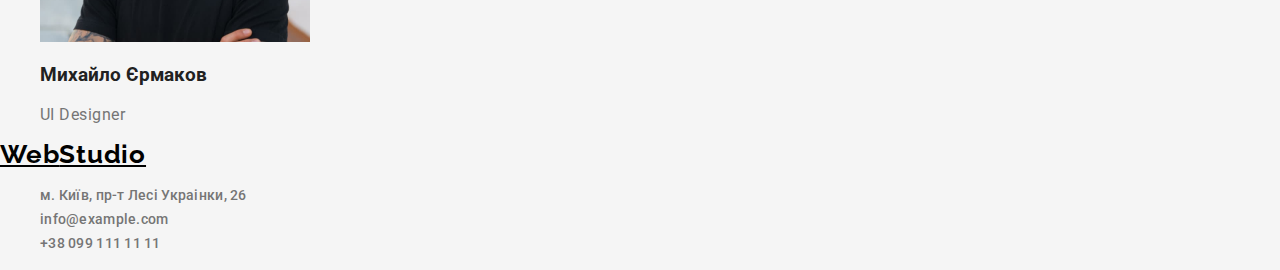
==== commit 7371bc42: "внесені стилі на сторінку СТУДІЯ" ====
--- a/index.html
+++ b/index.html
@@ -44,12 +44,12 @@
 <main>
 
 <section class="hero">
-    <h1 class="hero-title">Ефективні рішення для вашого бізнесу</h1>
-    <button type="button">Замовити послугу</button>
+    <h1 class="hero-title">Ефективні рішення для <br> вашого бізнесу</h1>
+    <button type="button" class="btn">Замовити послугу</button>
 </section>
 
     <!-- <h2>Переваги</h2> -->
-<section class="section">
+<section class="benefits">
 
     <!-- цей h2 будемо скривати -->
     <h2>Наші особливості</h2>
@@ -75,36 +75,49 @@
 </section>
 
     <!-- Послуги -->
-<section class="section">
-    <h2 class="section-title">Чим займаємося</h2>
+<section class="projects">
+    <h2 class="project-title">Чим займаємося</h2>
+     <ul class="project list">
+        <li>
             <img src="./images/img-left.jpg" alt="Людина працює на десктоп комп'ютері" width="370">
+            <p>Десктопні додатки</p>
+        </li>
+        <li>
             <img src="./images/img-right.jpg" alt="Людина працює на планшеті" width="370">
+            <p>Мобільні додатки</p>
+        </li>
+        <li>
             <img src="./images/img-center.jpg" alt="Людина працює на телефоні" width="370">
+            <p>Дизайнерські рішення</p>
+        </li>
+
+     </ul>
+    
 </section>
 
     <!-- Наша команда -->
-<section class="section teame">
-    <h2 class="section-title">Наша команда</h2>
-    <ul class="team list">
+<section class="section heands">
+    <h2>Наша команда</h2>
+    <ul class="heands list">
         <li>
             <img src="./images/igor.jpg" alt="Ігор" width="270">
             <h3 class="section-title">Ігор Дем'яненко</h3>
-            <p lang="en" class="teame job">Product Designer</p>
+            <p lang="en" class="position">Product Designer</p>
         </li>
         <li>
             <img src="./images/olga.jpg" alt="Ольга" width="270">
             <h3 class="section-title">Ольга Рєпіна</h3>
-            <p lang="en" class="teame job">Frontend Developerr</p>
+            <p lang="en" class="position">Frontend Developerr</p>
         </li>
         <li>
             <img src="./images/mikola.jpg" alt="Микола" width="270">
             <h3 class="section-title">Микола Тарасов</h3>
-            <p lang="en" class="teame job">Marketing</p>
+            <p lang="en" class="position">Marketing</p>
         </li>
         <li>
             <img src="./images/mihaylo.jpg" alt="Михайло" width="270">
             <h3 class="section-title">Михайло Єрмаков</h3>
-            <p lang="en" class="teame job">UI Designer</p>
+            <p lang="en" class="position">UI Designer</p>
         </li>
     </ul>
 </section>
--- a/css/styles.css
+++ b/css/styles.css
@@ -96,32 +96,91 @@
 
 .hero-title {
     color: #FFFFFF;
+    font-weight: 900;
+    font-size: 44px;
+    line-height: 1.4;
+    text-align: center;
+    letter-spacing: 0.06em;
+    text-transform: uppercase;
 }
-.button-primary {
+.btn {
     color: #FFFFFF;
     background-color: var(--accent-color);
     font-family: inherit;
-}
-
-    /* Section */
-    
-.section-title {
-    color: var(--title-text-color);
+    border-color: var(--accent-color);
+    box-shadow:rgba(0, 0, 0, 0.15);
+    border-radius: 4px;
 }
 
     /* Переваги */
 
-.section-text {
-    color: var(--primery-text-color);
-}  
+    .benefits.list .section-title {
+        color: var(--title-text-color);
+        font-weight: 700;
+        font-size: 14px;
+        line-height: 1.14;
+        letter-spacing: 0.03em;
+        text-transform: uppercase;
+    }
+    
+    .benefits.list .section-text {
+        color: var(--primery-text-color);
+        font-weight: 400;
+        font-size: 14px;
+        line-height: 1.7;
+        letter-spacing: 0.03em;
+    }
+
 
     /* Послуги */
 
+    .project-title {
+    color: var(--title-text-color);
+    font-weight: 700;
+    font-size: 36px;
+    line-height: 1.2;
+    text-align: center;
+    letter-spacing: 0.03em;
+    }
+
+    .project.list p {
+    color: #FFFFFF;
+    font-weight: 700;
+    font-size: 14px;
+    line-height: 1.2;
+    text-align: center;
+    letter-spacing: 0.03em;
+    text-transform: uppercase;
+    }
+
     /* Команда */
 
- .teame job {
+.section.heands h2 {
+    color: var(--title-text-color);
+    text-align: center;
+    font-weight: 700;
+    font-size: 36px;
+    line-height: 1.2;
+    text-align: center;
+    letter-spacing: 0.03em;
+}
+
+.heands-list h3 {
+    color: var(--title-text-color);
+    font-weight: 500;
+    font-size: 16px;
+    line-height: 1.2;
+    text-align: center;
+    letter-spacing: 0.03em;
+}
+
+.position {
     color: var(--primery-text-color);
- }   
+    font-weight: 400;
+    font-size: 16px;
+    line-height: 1.2;
+    letter-spacing: 0.03em;
+}
 
     /* Футер */
 
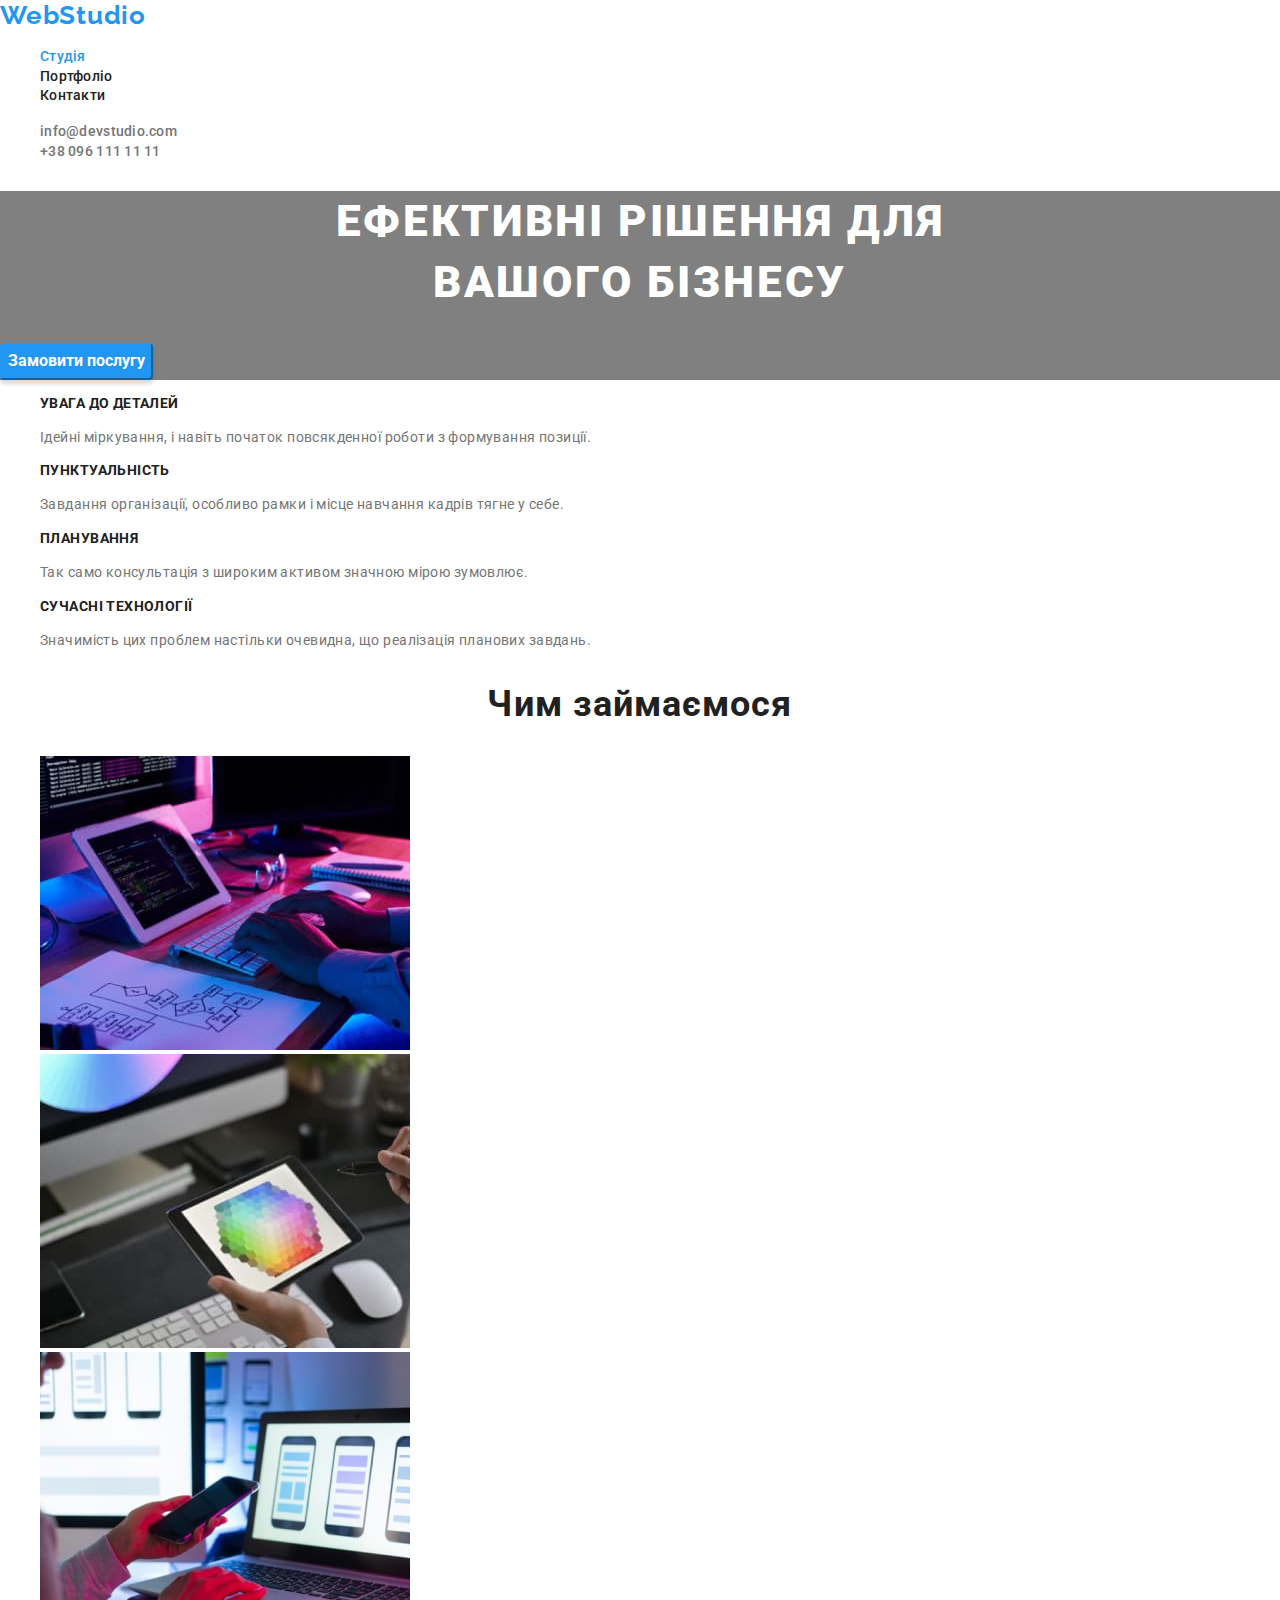
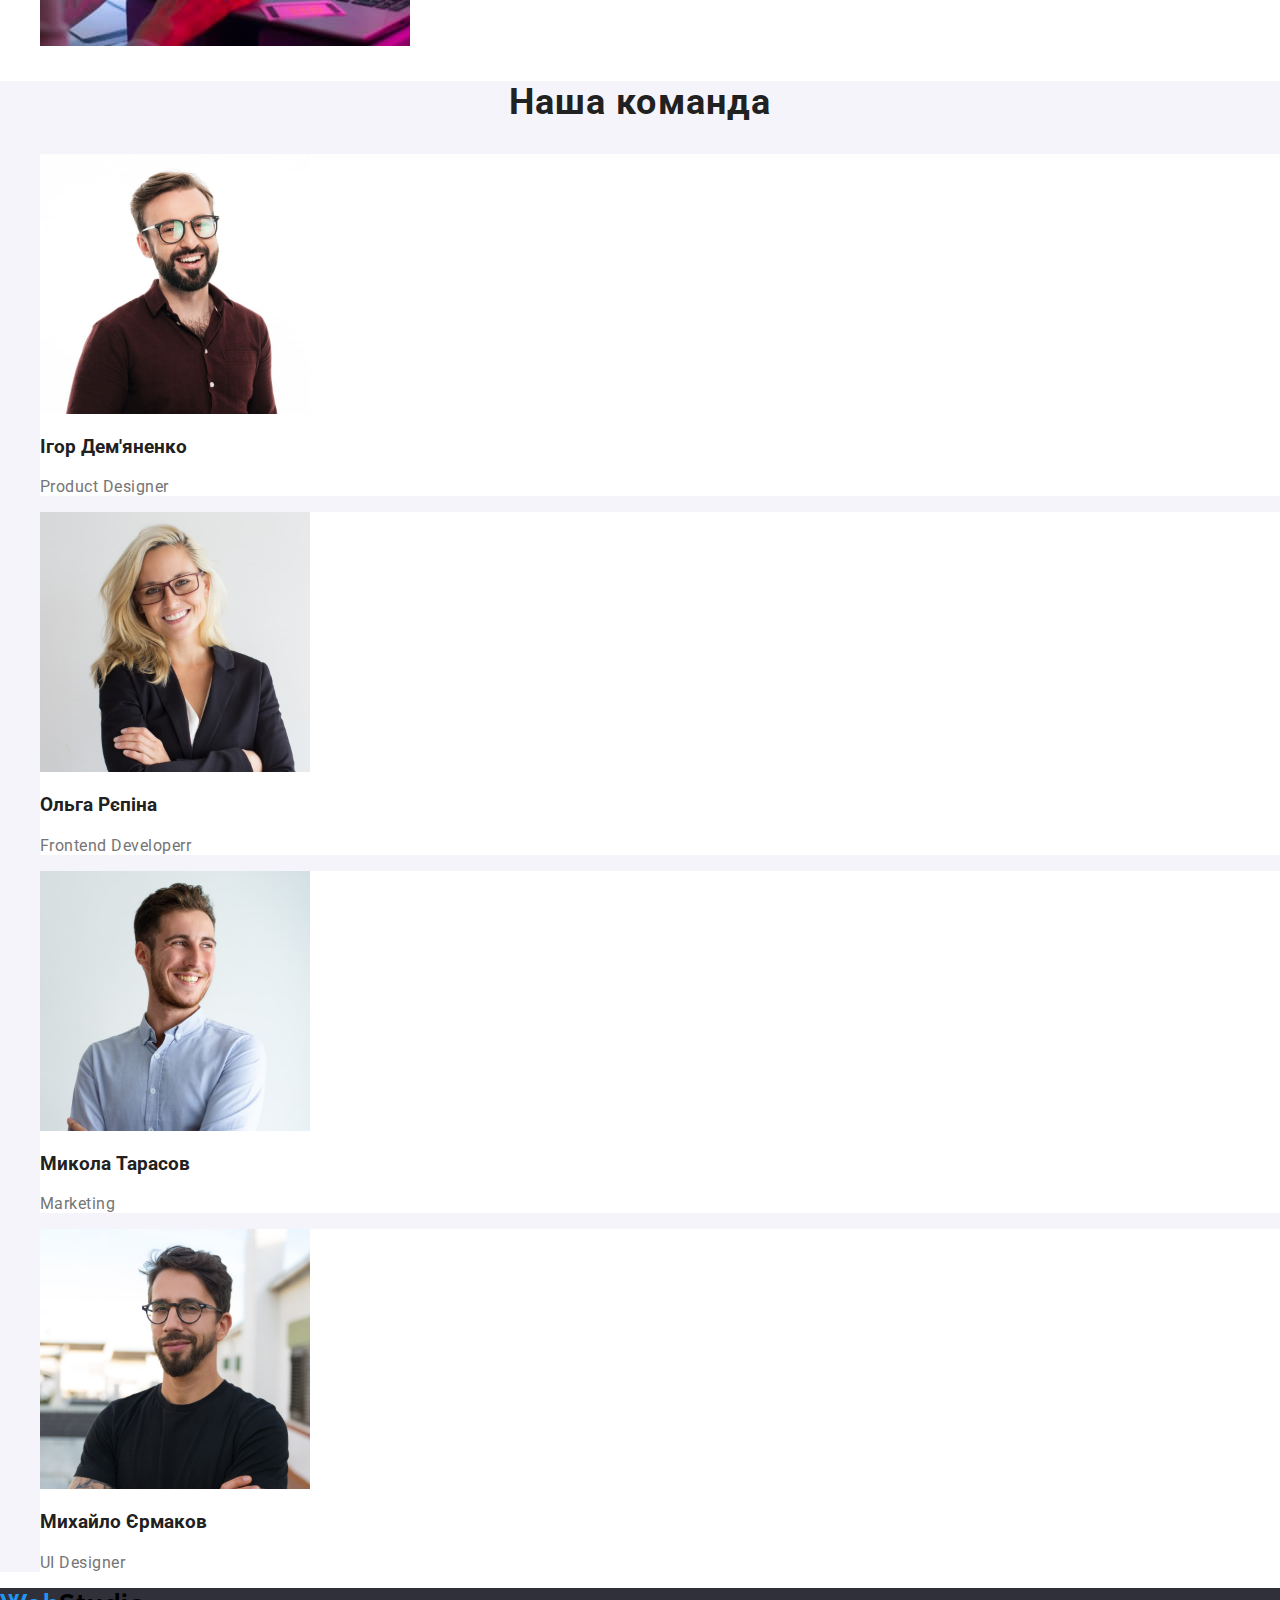
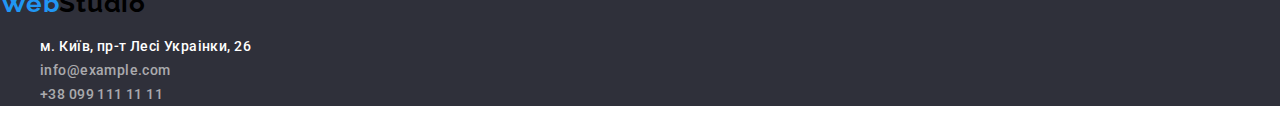
==== commit b1c0d9ee: "внесено правки після перевірки ментором" ====
--- a/index.html
+++ b/index.html
@@ -10,15 +10,17 @@
     <link rel="preconnect" href="https://fonts.gstatic.com" crossorigin>
     <link href="https://fonts.googleapis.com/css2?family=Raleway:wght@700&family=Roboto:wght@400;500;700;900&display=swap" rel="stylesheet">
 
-    <link rel="stylesheet" href="https://cdnjs.cloudflare.com/ajax/libs/modern-normalize/1.1.0/modern-normalize.min.css">
-    <link rel="stylesheet" href="./css/common.css">
-    <link rel="stylesheet" href="./css/styles.css">
-
     <!-- Favicon start-->
     <link rel="apple-touch-icon" sizes="180x180" href="./images/favicon/apple-touch-icon.png">
     <link rel="icon" type="image/png" sizes="32x32" href="./images/favicon/favicon-32x32.png">
     <link rel="icon" type="image/png" sizes="16x16" href="./images/favicon/favicon-16x16.png">
     <link rel="manifest" href="./images/favicon/site.webmanifest">
+    
+    <link rel="stylesheet" href="https://cdnjs.cloudflare.com/ajax/libs/modern-normalize/1.1.0/modern-normalize.min.css">
+    <!-- <link rel="stylesheet" href="./css/common.css"> -->
+    <link rel="stylesheet" href="./css/styles.css">
+
+    
     <meta name="msapplication-TileColor" content="#da532c">
     <meta name="theme-color" content="#ffffff">
     <!-- Favicon end -->
@@ -48,11 +50,11 @@
     <button type="button" class="btn">Замовити послугу</button>
 </section>
 
-    <!-- <h2>Переваги</h2> -->
+        <!-- /* Послуги */ -->
 <section class="benefits">
 
     <!-- цей h2 будемо скривати -->
-    <h2>Наші особливості</h2>
+    <h2 class="visually-hidden">Наші особливості</h2>
 
     <ul class="benefits list">
         <li>
@@ -80,15 +82,21 @@
      <ul class="project list">
         <li>
             <img src="./images/img-left.jpg" alt="Людина працює на десктоп комп'ютері" width="370">
-            <p>Десктопні додатки</p>
+
+            <!-- <p>Десктопні додатки</p> -->
+
         </li>
         <li>
             <img src="./images/img-right.jpg" alt="Людина працює на планшеті" width="370">
-            <p>Мобільні додатки</p>
+
+            <!-- <p>Мобільні додатки</p> -->
+
         </li>
         <li>
             <img src="./images/img-center.jpg" alt="Людина працює на телефоні" width="370">
-            <p>Дизайнерські рішення</p>
+
+            <!-- <p>Дизайнерські рішення</p> -->
+
         </li>
 
      </ul>
@@ -124,18 +132,18 @@
 
 </main>
 
-<footer>
+<footer class="section-footer">
     <a class="logo" href=""><span>Web</span>Studio</a>
-    <address class="address">
+    <address class="section-address">
         <ul class="contacts list">
             <li>
-            <a href="https://goo.gl/maps/CPtrU1FHBa2aNyZL9" target="_blank" rel="noopener noreferrer nofollow">м. Київ, пр-т Лесі Украінки, 26</a>  
+            <a  class="item" href="https://goo.gl/maps/CPtrU1FHBa2aNyZL9" target="_blank" rel="noopener noreferrer nofollow">м. Київ, пр-т Лесі Украінки, 26</a>  
             </li>
             <li>
-            <a href="mailto:info@example.com">info@example.com</a>
+            <a class="mail" href="mailto:info@example.com">info@example.com</a>
             </li>
             <li>
-            <a href="tel:+380991111111">+38 099 111 11 11</a>
+            <a class="tel" href="tel:+380991111111">+38 099 111 11 11</a>
             </li>
         </ul>
     </address>
--- a/css/common.css
+++ b/css/common.css
@@ -6,7 +6,6 @@
 
 body {
     font-family: Roboto, sans-serif;
-    background-color: #F5F5F5;
     color: var(--primery-text-color);
 
 }
@@ -36,9 +35,7 @@
 .logo:hover {
     color: #2196F3;
 }
-.logo span:hover {
-    color: #000000;
-}
+
 
 .site-nav .link.curent {
     color: var(--accent-color);
@@ -67,7 +64,7 @@
         font-style: normal;
         font-weight: 500;
         font-size: 14px;
-        line-height: 1,4;
+        line-height: 1.4;
         letter-spacing: 0.02em;
         text-decoration: none;
     }
@@ -76,7 +73,7 @@
         font-style: normal;
         font-weight: 500;
         font-size: 14px;
-        line-height: 1,4;
+        line-height: 1.4;
         letter-spacing: 0.02em;
         text-decoration: none;
     }
@@ -94,8 +91,23 @@
 
 /* Футер */
 
-.address {
+.section-footer {
+    background-color: #2F303A;
+}
+
+.section-address .item {
+    font-family: 'Roboto';
     color: #FFFFFF;
+    font-weight: 400;
+    font-size: 14px;
+    line-height: 1.7;
+    letter-spacing: 0.03em;
+}
+
+.section-address .mail,
+.section-address .tel {
+    font-family: 'Roboto';
+    color: rgba(255, 255, 255, 0.6);
     font-weight: 400;
     font-size: 14px;
     line-height: 1.7;
--- a/css/styles.css
+++ b/css/styles.css
@@ -1,43 +1,43 @@
 :root {
     --primery-text-color: #757575;
     --title-text-color: #212121;
+    --hover-text-color: #ffffff;
     --accent-color: #2196F3;
+    --primary-background-color: #F5F4FA;
+    --secondary-background-color: #2F303A; 
+    --hero-color: #ffffff;
 }
 
 body {
     font-family: Roboto, sans-serif;
-    background-color: #F5F5F5;
     color: var(--primery-text-color);
 
 }
 
 .logo span {
-    font-family: Raleway, sans-serif;
-    font-weight: 700;
-    color: #010202;
-    font-style: normal;
+    font-family: 'Raleway', sans-serif;
+    font-weight: 700;
+    color: var(--accent-color);
     font-weight: 700;
     font-size: 26px;
-    line-height: 1,2;
-    letter-spacing: 0.03em;
+    line-height: 1.2;
+    letter-spacing: 0.03em;
+    text-decoration: none;
 }
 
 .logo {
     font-family: Raleway, sans-serif;
     font-weight: 700;
     color: #000000;
-    font-style: normal;
     font-weight: 700;
     font-size: 26px;
-    line-height: 1,2;
-    letter-spacing: 0.03em;
+    line-height: 1.2;
+    letter-spacing: 0.03em;
+    text-decoration: none;
 }
 .logo:hover {
     color: #2196F3;
 }
-.logo span:hover {
-    color: #000000;
-}
 
 .site-nav .link.curent {
     color: var(--accent-color);
@@ -51,11 +51,9 @@
 
 /* Цвет основного текста #757575 */
 
- /* белый #ffffff  */
-
 /* акцент #2196F3  */
 
-/* Цвет основного фона #F5F5F5 */
+/* Цвет основного фона #ffffff */
 
 /* Цвет дополнительного фона #F5F4FA */
 
@@ -65,7 +63,7 @@
         color:var(--title-text-color);
         font-weight: 500;
         font-size: 14px;
-        line-height: 1,4;
+        line-height: 1.4;
         letter-spacing: 0.02em;
         text-decoration: none;
     }
@@ -73,7 +71,7 @@
         color: var(--primery-text-color);
         font-weight: 500;
         font-size: 14px;
-        line-height: 1,4;
+        line-height: 1.4;
         letter-spacing: 0.02em;
         text-decoration: none;
 }
@@ -92,10 +90,13 @@
     color: var(--title-text-color);
 }
 
+    /* потім прибрати фон */
+.hero {
+    background-color: gray;
+}
     /* Hero */
-
-.hero-title {
-    color: #FFFFFF;
+.hero-title {    
+    color: var(--hero-color);
     font-weight: 900;
     font-size: 44px;
     line-height: 1.4;
@@ -107,14 +108,35 @@
     color: #FFFFFF;
     background-color: var(--accent-color);
     font-family: inherit;
+    font-weight: 700;
+    font-size: 16px;
+    line-height: 1.9;
+
     border-color: var(--accent-color);
-    box-shadow:rgba(0, 0, 0, 0.15);
+    box-shadow: 0px 4px 4px rgba(0, 0, 0, 0.15);
     border-radius: 4px;
+    cursor: pointer;
+}
+
+.btn:hover {
+    background: #188CE8;
+
 }
 
     /* Переваги */
 
-    .benefits.list .section-title {
+.visually-hidden {
+        position: absolute; 
+        white-space: nowrap; 
+        width: 1px; height: 1px; 
+        overflow: hidden; border: 0; 
+        padding: 0; clip: rect(0 0 0 0); 
+        clip-path: inset(50%); 
+        margin: -1px;
+    
+    }
+
+.benefits.list .section-title {
         color: var(--title-text-color);
         font-weight: 700;
         font-size: 14px;
@@ -123,9 +145,8 @@
         text-transform: uppercase;
     }
     
-    .benefits.list .section-text {
+.benefits.list .section-text {
         color: var(--primery-text-color);
-        font-weight: 400;
         font-size: 14px;
         line-height: 1.7;
         letter-spacing: 0.03em;
@@ -134,7 +155,7 @@
 
     /* Послуги */
 
-    .project-title {
+.project-title {
     color: var(--title-text-color);
     font-weight: 700;
     font-size: 36px;
@@ -143,8 +164,8 @@
     letter-spacing: 0.03em;
     }
 
-    .project.list p {
-    color: #FFFFFF;
+.project.list p {
+    color: var(--hero-color);
     font-weight: 700;
     font-size: 14px;
     line-height: 1.2;
@@ -154,6 +175,10 @@
     }
 
     /* Команда */
+
+.section.heands {
+    background-color: #F5F4FA;
+}
 
 .section.heands h2 {
     color: var(--title-text-color);
@@ -174,9 +199,12 @@
     letter-spacing: 0.03em;
 }
 
+.heands.list li {
+    background-color: #FFFFFF;
+}
+
 .position {
     color: var(--primery-text-color);
-    font-weight: 400;
     font-size: 16px;
     line-height: 1.2;
     letter-spacing: 0.03em;
@@ -184,12 +212,25 @@
 
     /* Футер */
 
-.address {
+.section-footer {
+    background-color: var(--secondary-background-color);
+}
+
+.section-address .item {
     color: #FFFFFF;
-    font-weight: 400;
+    font-style: normal;
     font-size: 14px;
     line-height: 1.7;
     letter-spacing: 0.03em;
-
-}
-
+}
+
+.section-address .mail,
+.section-address .tel {
+    color: rgba(255, 255, 255, 0.6);
+    font-style: normal;
+    font-size: 14px;
+    line-height: 1.7;
+    letter-spacing: 0.03em;
+
+}
+
